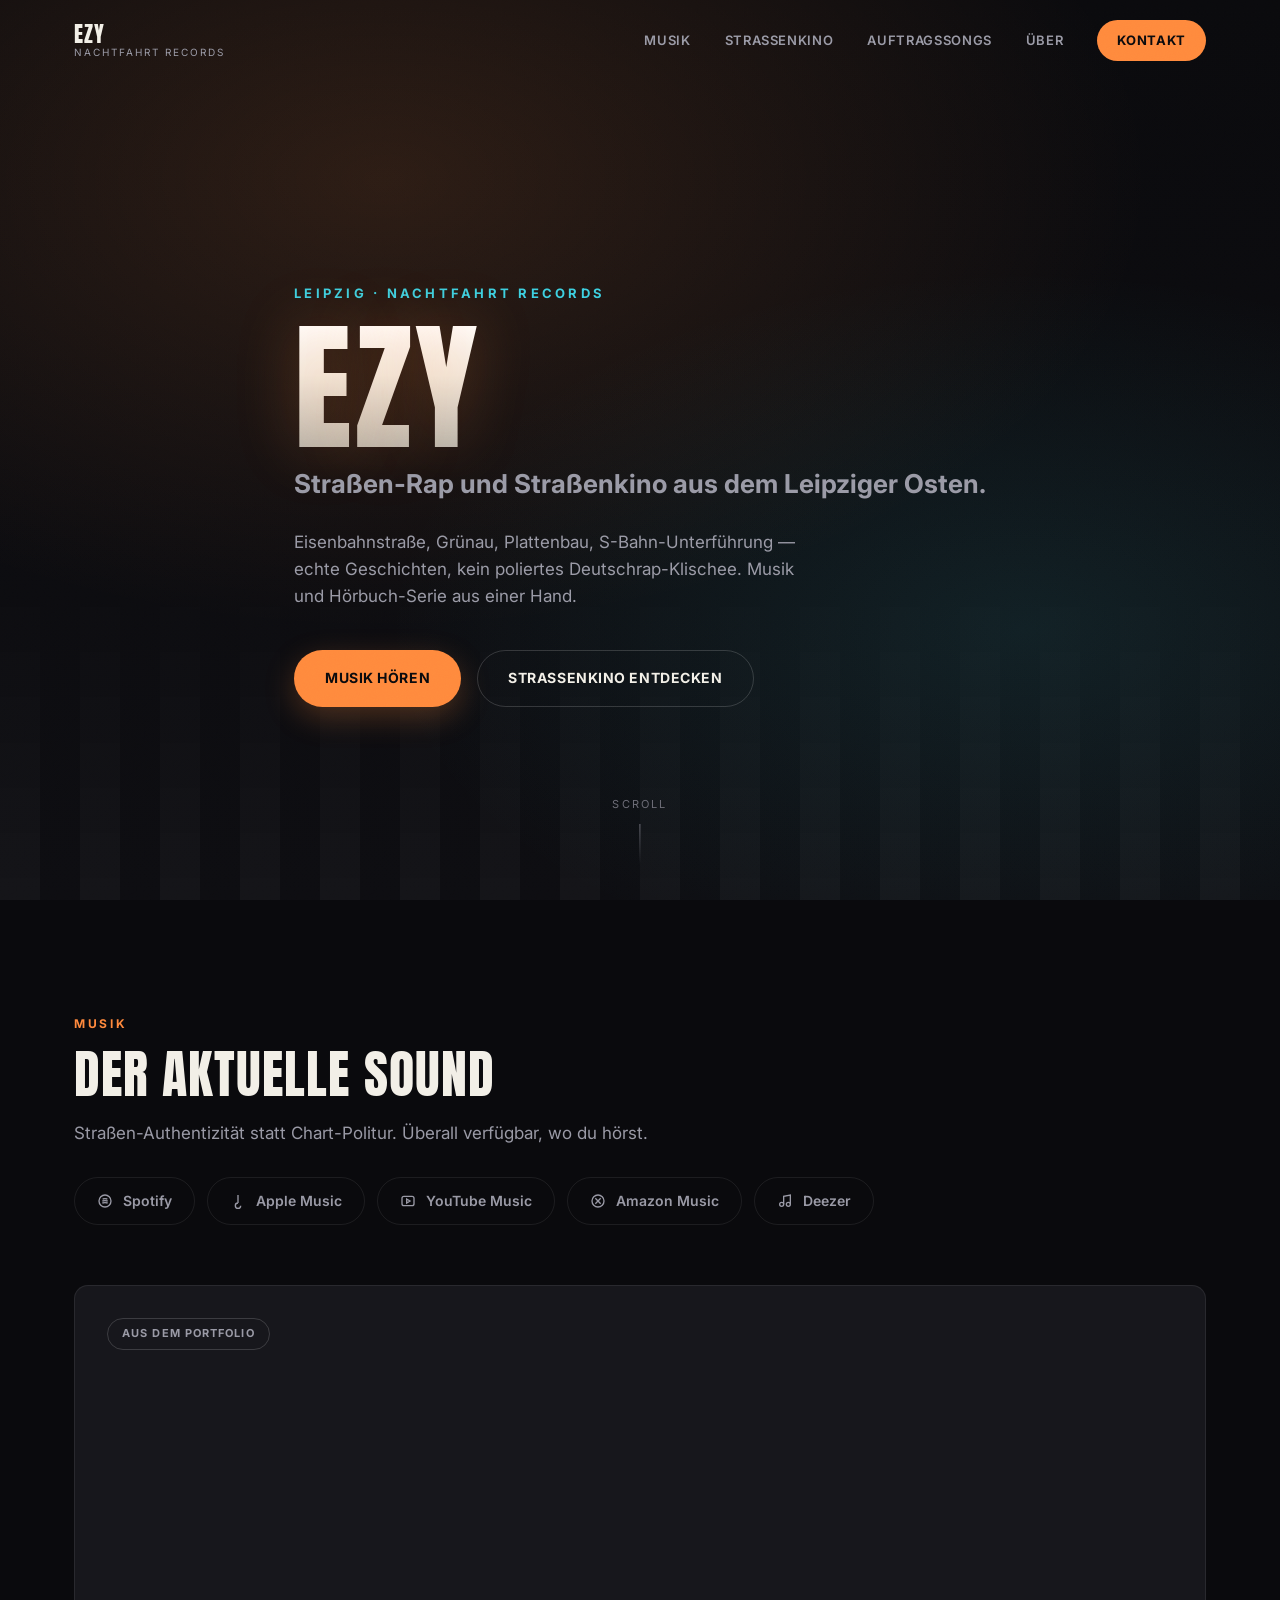
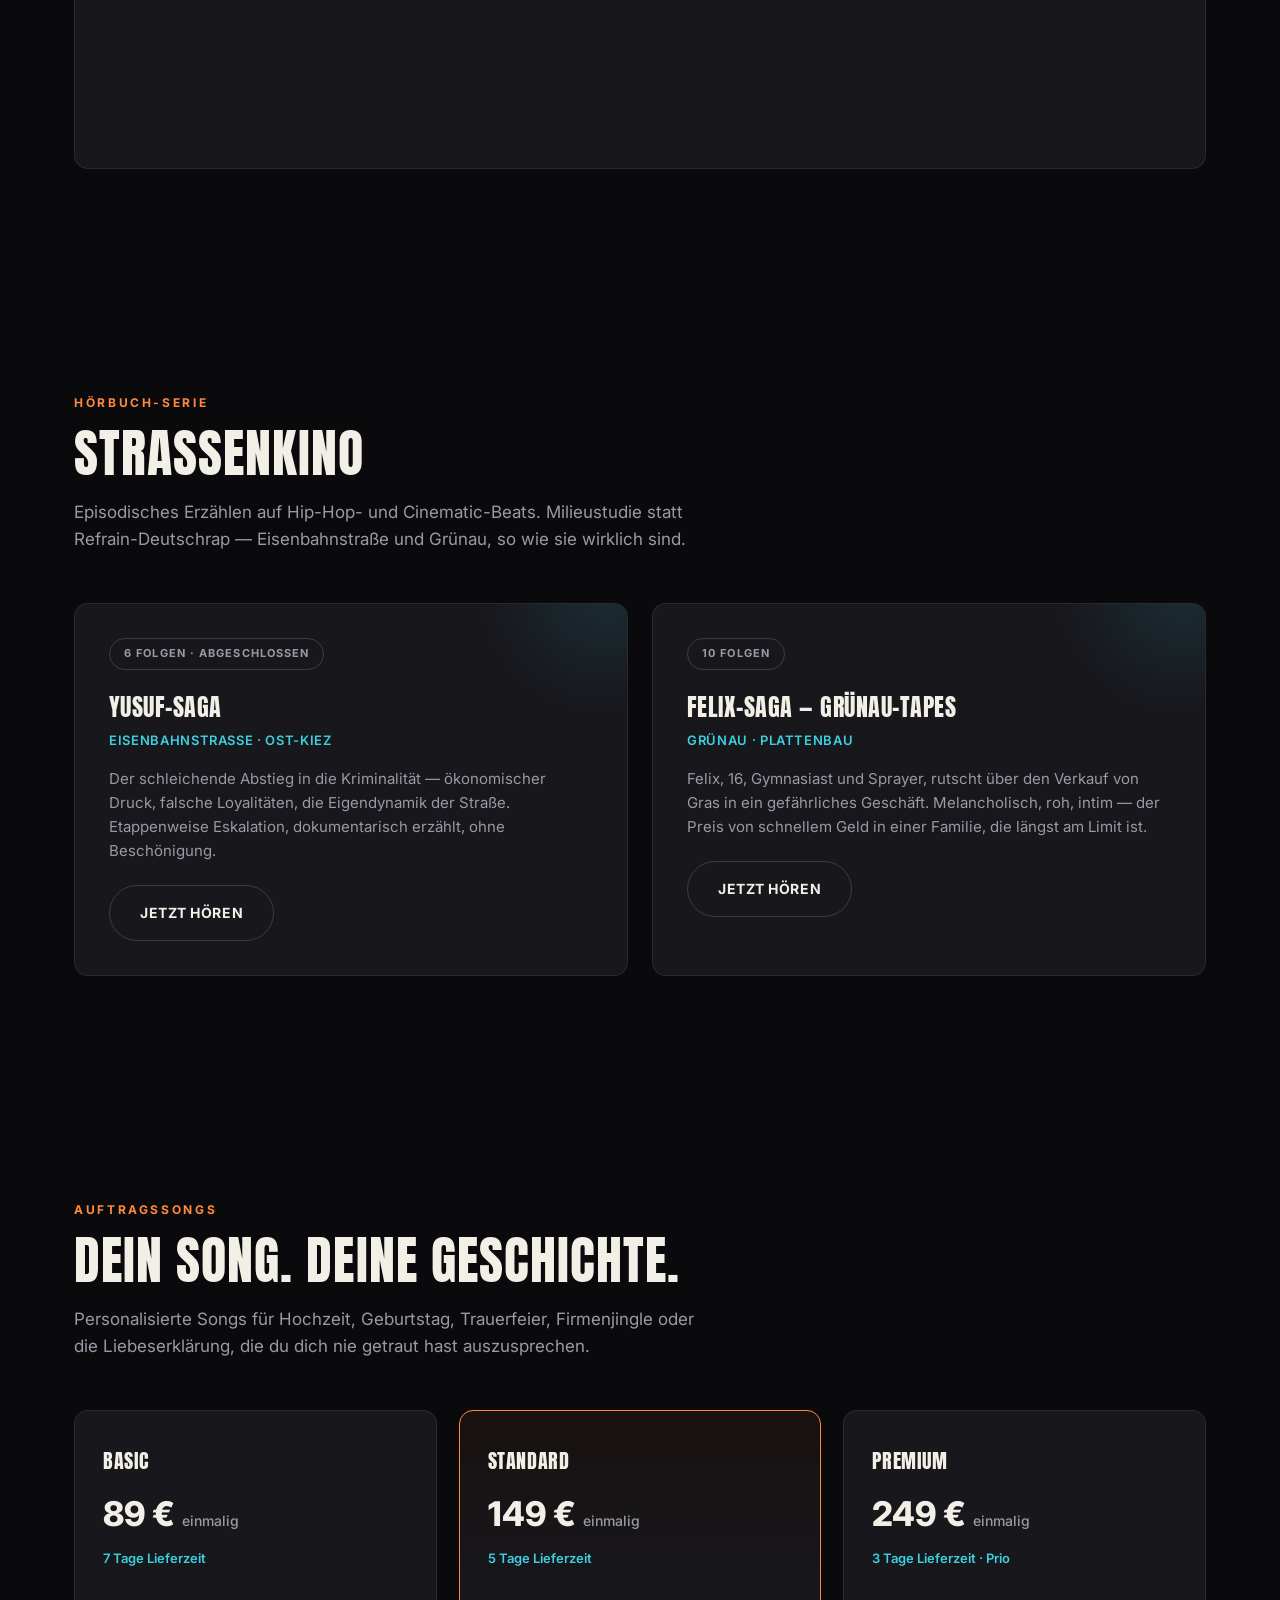
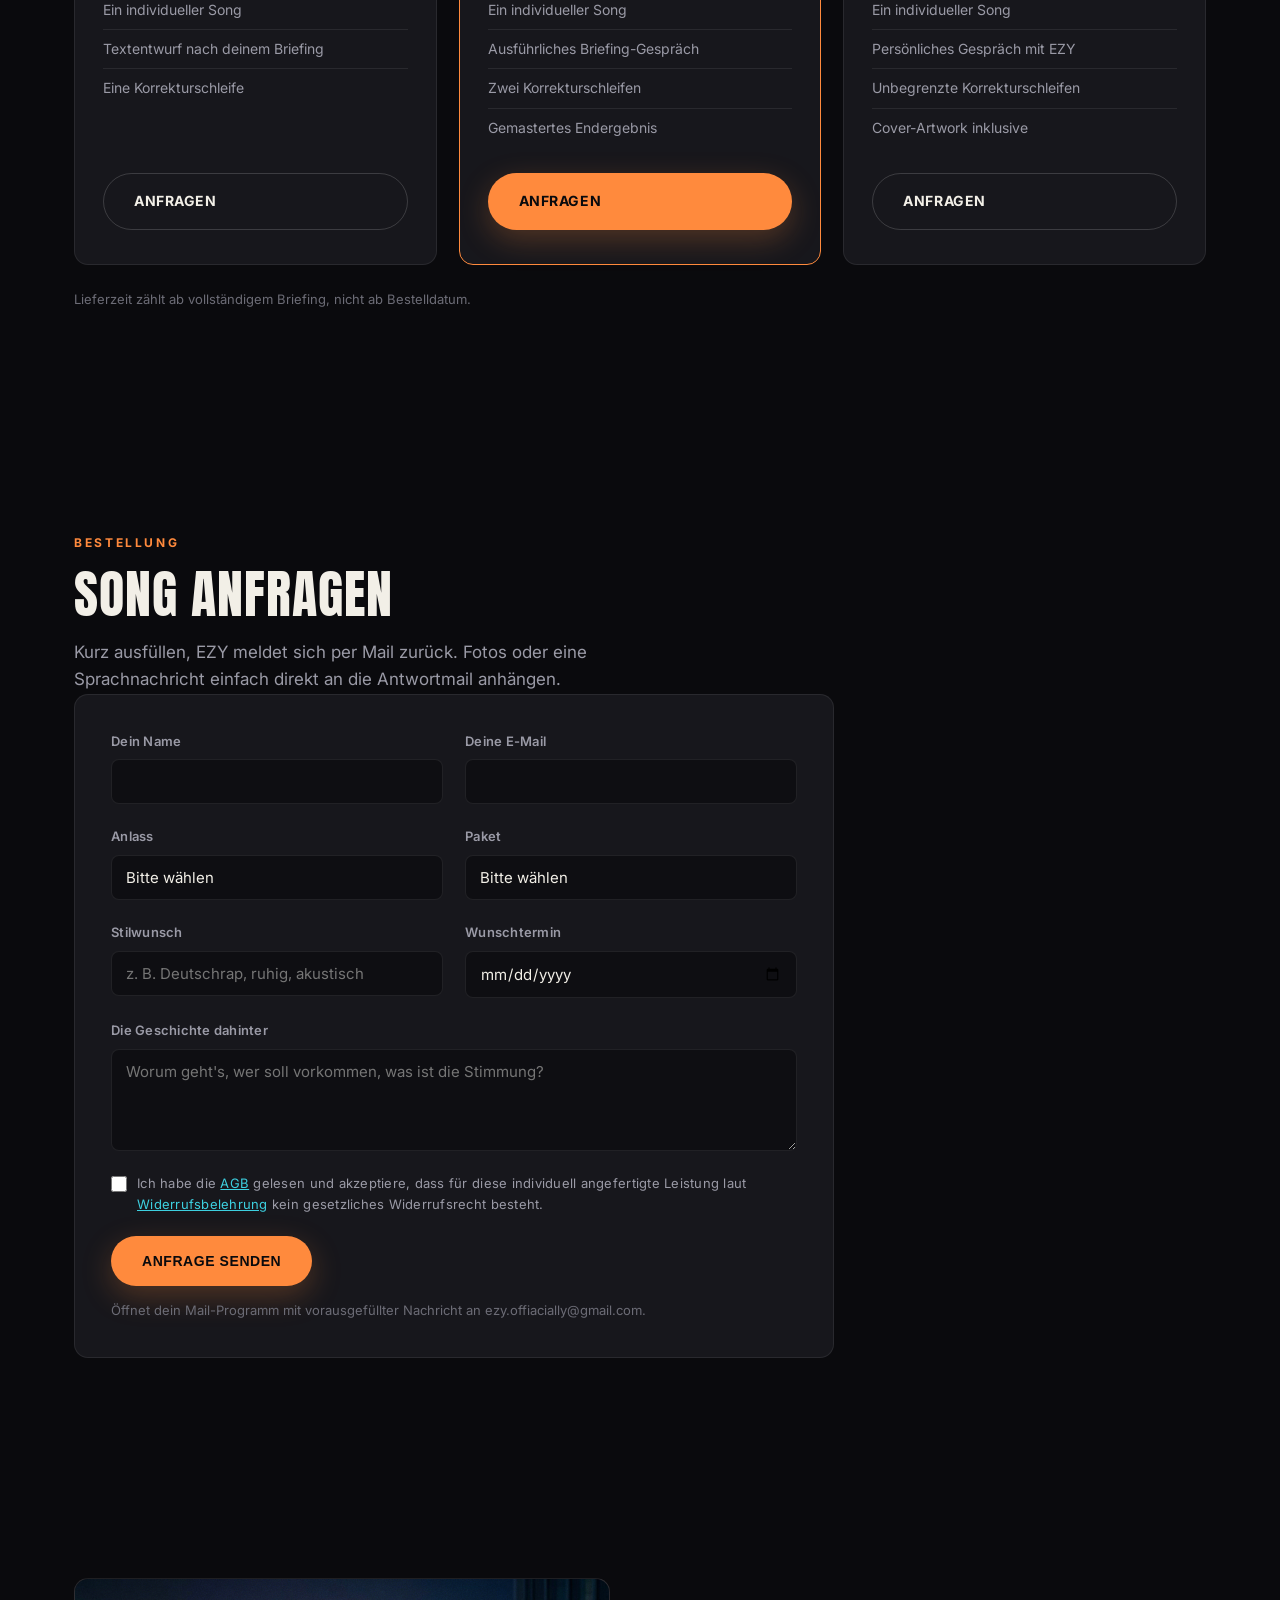
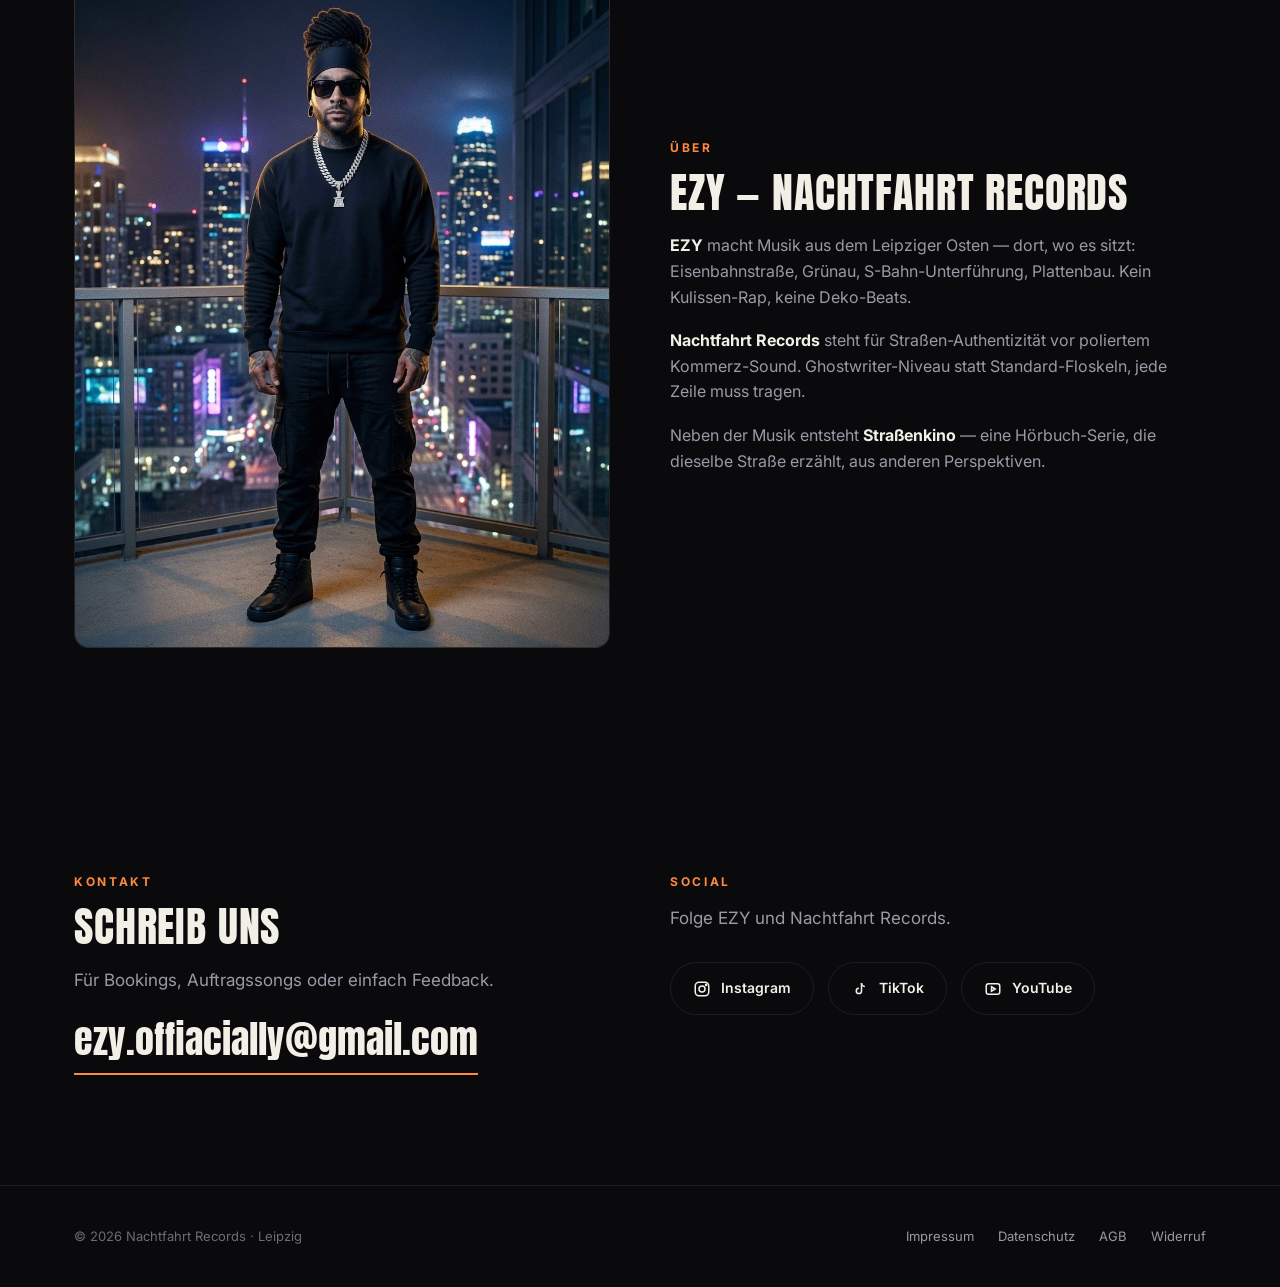
==== website/index.html @ 896c64df "Fill in real contact details on legal pages and site-wide contact Nachtfahrt Records, 04107 Leipzig," ====
<!doctype html>
<html lang="de">
<head>
<meta charset="UTF-8">
<meta name="viewport" content="width=device-width, initial-scale=1.0">
<title>EZY — Nachtfahrt Records</title>
<meta name="description" content="EZY · Nachtfahrt Records. Musik und Straßenkino aus Leipzig bei Nacht.">
<link rel="stylesheet" href="assets/style.css">
</head>
<body>

<div class="grain"></div>

<nav class="nav">
  <div class="container">
    <a href="#top" class="brand">
      <span class="name">EZY</span>
      <span class="label">Nachtfahrt Records</span>
    </a>
    <div class="nav-links">
      <a href="#musik">Musik</a>
      <a href="#strassenkino">Straßenkino</a>
      <a href="#auftragssongs">Auftragssongs</a>
      <a href="#ueber">Über</a>
      <a href="#kontakt" class="nav-cta">Kontakt</a>
    </div>
    <button class="burger" aria-label="Menü öffnen">
      <span></span><span></span><span></span>
    </button>
  </div>
</nav>

<div class="mobile-menu">
  <a href="#musik">Musik</a>
  <a href="#strassenkino">Straßenkino</a>
  <a href="#auftragssongs">Auftragssongs</a>
  <a href="#ueber">Über</a>
  <a href="#kontakt">Kontakt</a>
</div>

<header class="hero" id="top">
  <div class="container">
    <div class="hero-tag">Leipzig · Nachtfahrt Records</div>
    <h1>EZY</h1>
    <h2>Straßen-Rap und Straßenkino aus dem Leipziger Osten.</h2>
    <p class="desc">
      Eisenbahnstraße, Grünau, Plattenbau, S-Bahn-Unterführung — echte Geschichten,
      kein poliertes Deutschrap-Klischee. Musik und Hörbuch-Serie aus einer Hand.
    </p>
    <div class="hero-actions">
      <a href="#musik" class="btn btn-primary">Musik hören</a>
      <a href="#strassenkino" class="btn btn-outline">Straßenkino entdecken</a>
    </div>
  </div>
  <div class="scroll-cue">Scroll</div>
</header>

<!-- ============ MUSIK ============ -->
<section id="musik">
  <div class="container">
    <div class="reveal">
      <div class="eyebrow">Musik</div>
      <h2 class="section-title">Der aktuelle Sound</h2>
      <p class="section-lead">Straßen-Authentizität statt Chart-Politur. Überall verfügbar, wo du hörst.</p>
    </div>

    <div class="platforms reveal">
      <!-- TODO Bruno: echte Links aus DistroKid/Vertrieb eintragen -->
      <a href="#" class="platform-pill">
        <svg viewBox="0 0 24 24" fill="none" stroke="currentColor" stroke-width="2"><circle cx="12" cy="12" r="9"/><path d="M8 15c3-1 5-1 8 0M8 12c3.5-1 4.5-1 8 0M8.5 9c2.5-.7 4.5-.7 7 0"/></svg>
        Spotify
      </a>
      <a href="#" class="platform-pill">
        <svg viewBox="0 0 24 24" fill="none" stroke="currentColor" stroke-width="2"><path d="M12 3v12m0 0a4 4 0 104 4"/><circle cx="16" cy="19" r="0"/></svg>
        Apple Music
      </a>
      <a href="#" class="platform-pill">
        <svg viewBox="0 0 24 24" fill="none" stroke="currentColor" stroke-width="2"><rect x="3" y="5" width="18" height="14" rx="3"/><path d="M10 9l5 3-5 3z"/></svg>
        YouTube Music
      </a>
      <a href="#" class="platform-pill">
        <svg viewBox="0 0 24 24" fill="none" stroke="currentColor" stroke-width="2"><circle cx="12" cy="12" r="9"/><path d="M8 8l8 8M16 8l-8 8"/></svg>
        Amazon Music
      </a>
      <a href="#" class="platform-pill">
        <svg viewBox="0 0 24 24" fill="none" stroke="currentColor" stroke-width="2"><circle cx="7" cy="17" r="3"/><circle cx="17" cy="17" r="3"/><path d="M10 17V5l10-2v14"/></svg>
        Deezer
      </a>
    </div>

    <div class="release-card embed reveal">
      <div class="badge">Aus dem Portfolio</div>
      <iframe src="https://open.spotify.com/embed/album/2xNW0E3HKPv3cigmFF2tMF?utm_source=generator"
        width="100%" height="352" frameborder="0" allowfullscreen
        allow="autoplay; clipboard-write; encrypted-media; fullscreen; picture-in-picture" loading="lazy"></iframe>
    </div>
  </div>
</section>

<!-- ============ STRASSENKINO ============ -->
<section id="strassenkino">
  <div class="container">
    <div class="reveal">
      <div class="eyebrow">Hörbuch-Serie</div>
      <h2 class="section-title">Straßenkino</h2>
      <p class="section-lead">
        Episodisches Erzählen auf Hip-Hop- und Cinematic-Beats. Milieustudie statt
        Refrain-Deutschrap — Eisenbahnstraße und Grünau, so wie sie wirklich sind.
      </p>
    </div>

    <div class="saga-grid">
      <div class="saga-card reveal">
        <div class="badge">6 Folgen · Abgeschlossen</div>
        <h3>Yusuf-Saga</h3>
        <div class="place">Eisenbahnstraße · Ost-Kiez</div>
        <p>
          Der schleichende Abstieg in die Kriminalität — ökonomischer Druck, falsche
          Loyalitäten, die Eigendynamik der Straße. Etappenweise Eskalation, dokumentarisch
          erzählt, ohne Beschönigung.
        </p>
        <a href="#" class="btn btn-outline">Jetzt hören</a>
      </div>
      <div class="saga-card reveal">
        <div class="badge">10 Folgen</div>
        <h3>Felix-Saga — Grünau-Tapes</h3>
        <div class="place">Grünau · Plattenbau</div>
        <p>
          Felix, 16, Gymnasiast und Sprayer, rutscht über den Verkauf von Gras in ein
          gefährliches Geschäft. Melancholisch, roh, intim — der Preis von schnellem Geld
          in einer Familie, die längst am Limit ist.
        </p>
        <a href="#" class="btn btn-outline">Jetzt hören</a>
      </div>
    </div>
  </div>
</section>

<!-- ============ AUFTRAGSSONGS ============ -->
<section id="auftragssongs">
  <div class="container">
    <div class="reveal">
      <div class="eyebrow">Auftragssongs</div>
      <h2 class="section-title">Dein Song. Deine Geschichte.</h2>
      <p class="section-lead">
        Personalisierte Songs für Hochzeit, Geburtstag, Trauerfeier, Firmenjingle oder
        die Liebeserklärung, die du dich nie getraut hast auszusprechen.
      </p>
    </div>

    <div class="pkg-grid">
      <div class="pkg-card reveal">
        <div class="pkg-name">Basic</div>
        <div class="pkg-price">89 € <span>einmalig</span></div>
        <div class="pkg-time">7 Tage Lieferzeit</div>
        <ul>
          <li>Ein individueller Song</li>
          <li>Textentwurf nach deinem Briefing</li>
          <li>Eine Korrekturschleife</li>
        </ul>
        <a href="#anfragen" class="btn btn-outline" data-paket="Basic">Anfragen</a>
      </div>
      <div class="pkg-card featured reveal">
        <div class="pkg-name">Standard</div>
        <div class="pkg-price">149 € <span>einmalig</span></div>
        <div class="pkg-time">5 Tage Lieferzeit</div>
        <ul>
          <li>Ein individueller Song</li>
          <li>Ausführliches Briefing-Gespräch</li>
          <li>Zwei Korrekturschleifen</li>
          <li>Gemastertes Endergebnis</li>
        </ul>
        <a href="#anfragen" class="btn btn-primary" data-paket="Standard">Anfragen</a>
      </div>
      <div class="pkg-card reveal">
        <div class="pkg-name">Premium</div>
        <div class="pkg-price">249 € <span>einmalig</span></div>
        <div class="pkg-time">3 Tage Lieferzeit · Prio</div>
        <ul>
          <li>Ein individueller Song</li>
          <li>Persönliches Gespräch mit EZY</li>
          <li>Unbegrenzte Korrekturschleifen</li>
          <li>Cover-Artwork inklusive</li>
        </ul>
        <a href="#anfragen" class="btn btn-outline" data-paket="Premium">Anfragen</a>
      </div>
    </div>
    <p style="color:var(--muted-2); font-size:13px; margin-top:24px;">
      Lieferzeit zählt ab vollständigem Briefing, nicht ab Bestelldatum.
    </p>
  </div>
</section>

<!-- ============ BESTELLFORMULAR ============ -->
<section id="anfragen">
  <div class="container">
    <div class="reveal">
      <div class="eyebrow">Bestellung</div>
      <h2 class="section-title">Song anfragen</h2>
      <p class="section-lead">
        Kurz ausfüllen, EZY meldet sich per Mail zurück. Fotos oder eine Sprachnachricht
        einfach direkt an die Antwortmail anhängen.
      </p>
    </div>

    <form class="booking-form reveal" id="booking-form">
      <div class="form-grid">
        <label>
          Dein Name
          <input type="text" name="name" required>
        </label>
        <label>
          Deine E-Mail
          <input type="email" name="email" required>
        </label>
        <label>
          Anlass
          <select name="anlass" required>
            <option value="">Bitte wählen</option>
            <option>Hochzeit</option>
            <option>Geburtstag</option>
            <option>Trauerfeier</option>
            <option>Firmenjingle</option>
            <option>Liebeserklärung</option>
            <option>Sonstiges</option>
          </select>
        </label>
        <label>
          Paket
          <select name="paket" id="paket-select" required>
            <option value="">Bitte wählen</option>
            <option>Basic</option>
            <option>Standard</option>
            <option>Premium</option>
          </select>
        </label>
        <label>
          Stilwunsch
          <input type="text" name="stil" placeholder="z. B. Deutschrap, ruhig, akustisch">
        </label>
        <label>
          Wunschtermin
          <input type="date" name="termin">
        </label>
      </div>
      <label class="full">
        Die Geschichte dahinter
        <textarea name="geschichte" rows="4" placeholder="Worum geht's, wer soll vorkommen, was ist die Stimmung?" required></textarea>
      </label>
      <label class="consent">
        <input type="checkbox" name="agb_akzeptiert" required>
        <span>Ich habe die <a href="agb.html" target="_blank">AGB</a> gelesen und akzeptiere, dass für
        diese individuell angefertigte Leistung laut <a href="widerruf.html" target="_blank">Widerrufsbelehrung</a>
        kein gesetzliches Widerrufsrecht besteht.</span>
      </label>
      <button type="submit" class="btn btn-primary">Anfrage senden</button>
      <p class="form-note">Öffnet dein Mail-Programm mit vorausgefüllter Nachricht an ezy.offiacially@gmail.com.</p>
    </form>
  </div>
</section>

<!-- ============ ÜBER ============ -->
<section id="ueber">
  <div class="container about-grid">
    <div class="about-visual reveal">
      <img src="images/ezy-portrait.jpg" alt="EZY vor der nächtlichen Skyline" loading="lazy">
    </div>
    <div class="about-text reveal">
      <div class="eyebrow">Über</div>
      <h2 class="section-title" style="font-size:clamp(28px,4vw,42px);">EZY — Nachtfahrt Records</h2>
      <p>
        <strong>EZY</strong> macht Musik aus dem Leipziger Osten — dort, wo es sitzt:
        Eisenbahnstraße, Grünau, S-Bahn-Unterführung, Plattenbau. Kein Kulissen-Rap,
        keine Deko-Beats.
      </p>
      <p>
        <strong>Nachtfahrt Records</strong> steht für Straßen-Authentizität vor
        poliertem Kommerz-Sound. Ghostwriter-Niveau statt Standard-Floskeln, jede Zeile
        muss tragen.
      </p>
      <p>
        Neben der Musik entsteht <strong>Straßenkino</strong> — eine Hörbuch-Serie,
        die dieselbe Straße erzählt, aus anderen Perspektiven.
      </p>
    </div>
  </div>
</section>

<!-- ============ KONTAKT ============ -->
<section id="kontakt">
  <div class="container contact-wrap">
    <div class="reveal">
      <div class="eyebrow">Kontakt</div>
      <h2 class="section-title" style="font-size:clamp(28px,4vw,42px);">Schreib uns</h2>
      <p class="section-lead">Für Bookings, Auftragssongs oder einfach Feedback.</p>
      <a href="mailto:ezy.offiacially@gmail.com" class="contact-email">ezy.offiacially@gmail.com</a>
    </div>
    <div class="reveal">
      <div class="eyebrow">Social</div>
      <p class="section-lead" style="margin-bottom:0;">Folge EZY und Nachtfahrt Records.</p>
      <div class="social-row">
        <!-- TODO Lina: echte Profil-Links eintragen -->
        <a href="#" class="social-btn">
          <svg viewBox="0 0 24 24" fill="none" stroke="currentColor" stroke-width="2"><rect x="3" y="3" width="18" height="18" rx="5"/><circle cx="12" cy="12" r="4"/><circle cx="17.5" cy="6.5" r="0.8" fill="currentColor"/></svg>
          Instagram
        </a>
        <a href="#" class="social-btn">
          <svg viewBox="0 0 24 24" fill="none" stroke="currentColor" stroke-width="2"><path d="M14 4v10.5a3.5 3.5 0 11-3.5-3.5"/><path d="M14 4c0 2.5 2 4.5 4.5 4.5"/></svg>
          TikTok
        </a>
        <a href="#" class="social-btn">
          <svg viewBox="0 0 24 24" fill="none" stroke="currentColor" stroke-width="2"><rect x="3" y="5" width="18" height="14" rx="3"/><path d="M10 9l5 3-5 3z"/></svg>
          YouTube
        </a>
      </div>
    </div>
  </div>
</section>

<footer>
  <div class="container">
    <div class="footer-copy">© 2026 Nachtfahrt Records · Leipzig</div>
    <div class="footer-links">
      <a href="impressum.html">Impressum</a>
      <a href="datenschutz.html">Datenschutz</a>
      <a href="agb.html">AGB</a>
      <a href="widerruf.html">Widerruf</a>
    </div>
  </div>
</footer>

<script src="assets/main.js"></script>
</body>
</html>
---- website/assets/style.css ----
/* Nachtfahrt Records — Site Styles */

@import url('https://fonts.googleapis.com/css2?family=Inter:wght@400;500;600;700;800&display=swap');

@font-face {
  font-family: 'Anton';
  font-style: normal;
  font-weight: 400;
  font-display: swap;
  src: url([data-uri]) format('woff2');
}

:root {
  --bg: #0a0a0d;
  --bg-alt: #131317;
  --bg-card: #17171c;
  --fg: #f2efe7;
  --muted: #9a9aa6;
  --muted-2: #6c6c76;
  --accent: #ff8a3d;
  --accent-2: #3dd0e0;
  --border: rgba(255, 255, 255, 0.08);
  --border-strong: rgba(255, 255, 255, 0.16);
  --shadow: 0 20px 60px rgba(0, 0, 0, 0.5);
  --radius: 14px;
}

* { box-sizing: border-box; margin: 0; padding: 0; }

html { scroll-behavior: smooth; }

body {
  background: var(--bg);
  color: var(--fg);
  font-family: 'Inter', -apple-system, BlinkMacSystemFont, sans-serif;
  line-height: 1.6;
  -webkit-font-smoothing: antialiased;
  overflow-x: hidden;
}

::selection { background: var(--accent); color: #0a0a0d; }

::-webkit-scrollbar { width: 10px; }
::-webkit-scrollbar-track { background: var(--bg); }
::-webkit-scrollbar-thumb { background: #3a3a42; border-radius: 10px; }
::-webkit-scrollbar-thumb:hover { background: var(--accent); }

a { color: inherit; text-decoration: none; }

img { max-width: 100%; display: block; }

.container {
  max-width: 1180px;
  margin: 0 auto;
  padding: 0 24px;
}

h1, h2, h3 { font-family: 'Anton', sans-serif; font-weight: 400; letter-spacing: 0.02em; text-transform: uppercase; }

.eyebrow {
  display: inline-block;
  font-size: 12px;
  font-weight: 700;
  letter-spacing: 0.22em;
  text-transform: uppercase;
  color: var(--accent);
  margin-bottom: 14px;
}

.section-title {
  font-size: clamp(32px, 5vw, 52px);
  line-height: 1.05;
  margin-bottom: 18px;
}

.section-lead {
  color: var(--muted);
  max-width: 620px;
  font-size: 17px;
}

section { position: relative; padding: 110px 0; }
section.tight { padding: 80px 0; }

/* grain overlay across whole page */
.grain {
  position: fixed;
  inset: 0;
  z-index: 999;
  pointer-events: none;
  opacity: 0.05;
  mix-blend-mode: overlay;
  background-image: url("data:image/svg+xml;utf8,<svg xmlns='http://www.w3.org/2000/svg' width='120' height='120'><filter id='n'><feTurbulence type='fractalNoise' baseFrequency='0.9' numOctaves='2' stitchTiles='stitch'/></filter><rect width='100%25' height='100%25' filter='url(%23n)'/></svg>");
}

/* ---------- Nav ---------- */
.nav {
  position: fixed;
  top: 0; left: 0; right: 0;
  z-index: 100;
  padding: 20px 0;
  transition: background 0.3s ease, padding 0.3s ease, border-color 0.3s ease;
  border-bottom: 1px solid transparent;
}
.nav.scrolled {
  background: rgba(10, 10, 13, 0.85);
  backdrop-filter: blur(10px);
  padding: 14px 0;
  border-bottom: 1px solid var(--border);
}
.nav .container { display: flex; align-items: center; justify-content: space-between; }
.brand { display: flex; flex-direction: column; line-height: 1; }
.brand .name { font-family: 'Anton', sans-serif; font-size: 22px; letter-spacing: 0.04em; }
.brand .label { font-size: 10px; letter-spacing: 0.2em; color: var(--muted); text-transform: uppercase; margin-top: 2px; }

.nav-links { display: flex; gap: 34px; align-items: center; }
.nav-links a {
  font-size: 13px;
  font-weight: 600;
  letter-spacing: 0.05em;
  text-transform: uppercase;
  color: var(--muted);
  transition: color 0.2s ease;
}
.nav-links a:hover { color: var(--fg); }

.nav-cta {
  background: var(--accent);
  color: #0a0a0d !important;
  padding: 10px 20px;
  border-radius: 100px;
  font-weight: 700 !important;
}

.burger {
  display: none;
  width: 44px; height: 44px;
  padding: 11px 7px;
  box-sizing: border-box;
  position: relative;
  cursor: pointer;
  background: none;
  border: none;
}
.burger span {
  position: absolute; left: 7px; right: 7px;
  height: 2px; background: var(--fg);
  transition: transform 0.25s ease, opacity 0.25s ease;
}
.burger span:nth-child(1) { top: 11px; }
.burger span:nth-child(2) { top: 21px; }
.burger span:nth-child(3) { top: 31px; }
.burger.open span:nth-child(1) { transform: translateY(10px) rotate(45deg); }
.burger.open span:nth-child(2) { opacity: 0; }
.burger.open span:nth-child(3) { transform: translateY(-10px) rotate(-45deg); }

.mobile-menu {
  position: fixed;
  inset: 0;
  background: #0a0a0d;
  z-index: 90;
  display: flex;
  flex-direction: column;
  align-items: center;
  justify-content: center;
  gap: 28px;
  transform: translateY(-100%);
  transition: transform 0.35s ease;
}
.mobile-menu.open { transform: translateY(0); }
.mobile-menu a { font-family: 'Anton', sans-serif; font-size: 30px; text-transform: uppercase; }

/* ---------- Hero ---------- */
.hero {
  min-height: 100svh;
  display: flex;
  align-items: center;
  padding-top: 90px;
  position: relative;
  background:
    radial-gradient(ellipse 60% 50% at 30% 20%, rgba(255, 138, 61, 0.14), transparent),
    radial-gradient(ellipse 50% 40% at 80% 70%, rgba(61, 208, 224, 0.10), transparent),
    linear-gradient(180deg, #0a0a0d 0%, #0d0d11 100%);
  overflow: hidden;
}
.hero::before {
  content: "";
  position: absolute;
  bottom: 0; left: 0; right: 0;
  height: 40%;
  background:
    repeating-linear-gradient(90deg,
      rgba(255,255,255,0.03) 0px, rgba(255,255,255,0.03) 40px,
      transparent 40px, transparent 80px);
  -webkit-mask-image: linear-gradient(to top, black, transparent);
  mask-image: linear-gradient(to top, black, transparent);
  pointer-events: none;
}
.hero .container { position: relative; z-index: 2; }
.hero-tag { color: var(--accent-2); font-size: 13px; letter-spacing: 0.25em; text-transform: uppercase; font-weight: 700; margin-bottom: 22px; }
.hero h1 {
  font-size: clamp(58px, 12vw, 140px);
  line-height: 0.88;
  background: linear-gradient(180deg, #fff 0%, #f2efe7 40%, #b8b6ae 100%);
  -webkit-background-clip: text;
  background-clip: text;
  color: transparent;
  text-shadow: 0 0 60px rgba(255, 138, 61, 0.25);
}
.hero h2 {
  font-size: clamp(18px, 3vw, 26px);
  color: var(--muted);
  font-family: 'Inter', sans-serif;
  font-weight: 700;
  text-transform: none;
  letter-spacing: 0;
  margin-top: 14px;
}
.hero p.desc {
  max-width: 520px;
  color: var(--muted);
  margin-top: 24px;
  font-size: 17px;
}
.hero-actions { display: flex; gap: 16px; margin-top: 40px; flex-wrap: wrap; }

.btn {
  display: inline-flex;
  align-items: center;
  gap: 10px;
  padding: 16px 30px;
  border-radius: 100px;
  font-weight: 700;
  font-size: 14px;
  letter-spacing: 0.04em;
  text-transform: uppercase;
  transition: transform 0.2s ease, box-shadow 0.2s ease, background 0.2s ease;
  border: 1px solid transparent;
  cursor: pointer;
}
.btn-primary { background: var(--accent); color: #0a0a0d; box-shadow: 0 10px 30px rgba(255, 138, 61, 0.25); }
.btn-primary:hover { transform: translateY(-2px); box-shadow: 0 14px 36px rgba(255, 138, 61, 0.4); }
.btn-outline { border-color: var(--border-strong); color: var(--fg); }
.btn-outline:hover { border-color: var(--accent-2); color: var(--accent-2); transform: translateY(-2px); }

.scroll-cue {
  position: absolute;
  bottom: 36px; left: 50%;
  transform: translateX(-50%);
  font-size: 11px;
  letter-spacing: 0.2em;
  text-transform: uppercase;
  color: var(--muted-2);
  display: flex;
  flex-direction: column;
  align-items: center;
  gap: 10px;
}
.scroll-cue::after {
  content: "";
  width: 1px; height: 40px;
  background: linear-gradient(var(--muted-2), transparent);
  animation: scrollpulse 2s ease-in-out infinite;
}
@keyframes scrollpulse { 0%,100% { opacity: 0.3; } 50% { opacity: 1; } }

/* ---------- Reveal ---------- */
.reveal { opacity: 0; transform: translateY(28px); transition: opacity 0.7s ease, transform 0.7s ease; }
.reveal.in { opacity: 1; transform: translateY(0); }

/* ---------- Platform pills ---------- */
.platforms { display: flex; flex-wrap: wrap; gap: 12px; margin: 30px 0 60px; }
.platform-pill {
  display: flex; align-items: center; gap: 10px;
  padding: 12px 22px;
  border: 1px solid var(--border);
  border-radius: 100px;
  font-size: 14px;
  font-weight: 600;
  color: var(--muted);
  transition: border-color 0.2s ease, color 0.2s ease, background 0.2s ease;
}
.platform-pill svg { width: 16px; height: 16px; flex-shrink: 0; }
.platform-pill:hover { border-color: var(--accent); color: var(--fg); background: rgba(255,138,61,0.06); }

/* ---------- Release card ---------- */
.release-card {
  display: grid;
  grid-template-columns: 260px 1fr;
  gap: 40px;
  background: var(--bg-card);
  border: 1px solid var(--border);
  border-radius: var(--radius);
  padding: 32px;
  align-items: center;
}
.cover-placeholder {
  aspect-ratio: 1;
  border-radius: 10px;
  background:
    linear-gradient(155deg, #26262e 0%, #17171c 60%),
    radial-gradient(circle at 30% 20%, rgba(255,138,61,0.35), transparent 60%);
  display: flex;
  align-items: center;
  justify-content: center;
  border: 1px solid var(--border);
  position: relative;
  overflow: hidden;
}
.cover-placeholder::after {
  content: "";
  position: absolute; inset: 0;
  background-image: url("data:image/svg+xml;utf8,<svg xmlns='http://www.w3.org/2000/svg' width='120' height='120'><filter id='n'><feTurbulence type='fractalNoise' baseFrequency='0.9' numOctaves='2'/></filter><rect width='100%25' height='100%25' filter='url(%23n)' opacity='0.4'/></svg>");
  mix-blend-mode: overlay;
  opacity: 0.5;
}
.cover-placeholder svg { width: 40px; height: 40px; color: rgba(242,239,231,0.5); position: relative; z-index: 1; }
.release-card h3 { font-size: 26px; margin-bottom: 8px; }
.release-card .meta { color: var(--muted); font-size: 14px; margin-bottom: 18px; }
.release-note {
  font-size: 13px;
  color: var(--muted-2);
  border-left: 2px solid var(--accent);
  padding-left: 12px;
  margin-top: 18px;
}
.release-card.embed { display: block; }
.release-card.embed iframe { display: block; margin-top: 16px; border-radius: 12px; }

/* ---------- Saga cards ---------- */
.saga-grid { display: grid; grid-template-columns: 1fr 1fr; gap: 24px; margin-top: 50px; }
.saga-card {
  background: var(--bg-card);
  border: 1px solid var(--border);
  border-radius: var(--radius);
  padding: 34px;
  position: relative;
  overflow: hidden;
  transition: border-color 0.25s ease, transform 0.25s ease;
}
.saga-card:hover { border-color: var(--border-strong); transform: translateY(-4px); }
.saga-card::before {
  content: "";
  position: absolute; top: -40%; right: -20%;
  width: 260px; height: 260px;
  background: radial-gradient(circle, rgba(61,208,224,0.12), transparent 70%);
  pointer-events: none;
}
.badge {
  display: inline-block;
  font-size: 11px;
  font-weight: 700;
  letter-spacing: 0.1em;
  text-transform: uppercase;
  padding: 6px 14px;
  border-radius: 100px;
  border: 1px solid var(--border-strong);
  color: var(--muted);
  margin-bottom: 18px;
}
.saga-card h3 { font-size: 24px; margin-bottom: 4px; }
.saga-card .place { color: var(--accent-2); font-size: 13px; font-weight: 600; margin-bottom: 16px; text-transform: uppercase; letter-spacing: 0.05em; }
.saga-card p { color: var(--muted); font-size: 15px; margin-bottom: 22px; }

/* ---------- Package cards ---------- */
.pkg-grid { display: grid; grid-template-columns: repeat(3, 1fr); gap: 22px; margin-top: 50px; }
.pkg-card {
  background: var(--bg-card);
  border: 1px solid var(--border);
  border-radius: var(--radius);
  padding: 34px 28px;
  display: flex;
  flex-direction: column;
  transition: border-color 0.25s ease, transform 0.25s ease;
}
.pkg-card:hover { transform: translateY(-4px); }
.pkg-card.featured { border-color: var(--accent); background: linear-gradient(180deg, rgba(255,138,61,0.06), var(--bg-card) 40%); }
.pkg-card .pkg-name { font-family: 'Anton', sans-serif; font-size: 20px; letter-spacing: 0.03em; text-transform: uppercase; margin-bottom: 10px; }
.pkg-card .pkg-price { font-size: 34px; font-weight: 800; margin-bottom: 6px; }
.pkg-card .pkg-price span { font-size: 14px; color: var(--muted); font-weight: 500; }
.pkg-card .pkg-time { color: var(--accent-2); font-size: 13px; font-weight: 600; margin-bottom: 22px; }
.pkg-card ul { list-style: none; margin-bottom: 26px; flex-grow: 1; }
.pkg-card li { color: var(--muted); font-size: 14px; padding: 8px 0; border-bottom: 1px solid var(--border); }
.pkg-card li:last-child { border-bottom: none; }

/* ---------- Booking form ---------- */
.booking-form {
  background: var(--bg-card);
  border: 1px solid var(--border);
  border-radius: var(--radius);
  padding: 36px;
  max-width: 760px;
}
.form-grid {
  display: grid;
  grid-template-columns: 1fr 1fr;
  gap: 22px;
  margin-bottom: 22px;
}
.booking-form label {
  display: flex;
  flex-direction: column;
  gap: 8px;
  font-size: 13px;
  font-weight: 600;
  color: var(--muted);
  letter-spacing: 0.02em;
}
.booking-form label.full { margin-bottom: 22px; }
.booking-form input,
.booking-form select,
.booking-form textarea {
  background: #0e0e12;
  border: 1px solid var(--border);
  border-radius: 8px;
  padding: 12px 14px;
  color: var(--fg);
  font-family: 'Inter', sans-serif;
  font-size: 15px;
  font-weight: 400;
  resize: vertical;
}
.booking-form input:focus,
.booking-form select:focus,
.booking-form textarea:focus {
  outline: none;
  border-color: var(--accent-2);
}
.booking-form select { appearance: none; cursor: pointer; }
.form-note {
  margin-top: 14px;
  font-size: 13px;
  color: var(--muted-2);
}
.booking-form label.consent {
  flex-direction: row;
  align-items: flex-start;
  gap: 10px;
  font-size: 13px;
  font-weight: 400;
  color: var(--muted);
  margin-bottom: 22px;
}
.booking-form label.consent input[type="checkbox"] {
  margin-top: 3px;
  width: 16px;
  height: 16px;
  accent-color: var(--accent);
  flex-shrink: 0;
}
.booking-form label.consent a { color: var(--accent-2); text-decoration: underline; }

/* ---------- About ---------- */
.about-grid { display: grid; grid-template-columns: 1fr 1fr; gap: 60px; align-items: center; }
.about-visual {
  aspect-ratio: 4/5;
  border-radius: var(--radius);
  background:
    linear-gradient(200deg, #1c1c22 0%, #0c0c0f 70%),
    radial-gradient(circle at 70% 20%, rgba(255,138,61,0.18), transparent 55%),
    radial-gradient(circle at 20% 80%, rgba(61,208,224,0.14), transparent 55%);
  border: 1px solid var(--border);
  position: relative;
  overflow: hidden;
}
.about-visual img {
  width: 100%;
  height: 100%;
  object-fit: cover;
  object-position: top center;
  display: block;
}
.about-visual::after {
  content: "";
  position: absolute; inset: 0;
  background-image: url("data:image/svg+xml;utf8,<svg xmlns='http://www.w3.org/2000/svg' width='140' height='140'><filter id='n'><feTurbulence type='fractalNoise' baseFrequency='0.8' numOctaves='2'/></filter><rect width='100%25' height='100%25' filter='url(%23n)' opacity='0.5'/></svg>");
  mix-blend-mode: overlay;
  border-radius: inherit;
}
.about-text p { color: var(--muted); margin-bottom: 18px; font-size: 16px; }
.about-text p strong { color: var(--fg); }

/* ---------- Contact / Social ---------- */
.contact-wrap { display: grid; grid-template-columns: 1fr 1fr; gap: 60px; }
.social-row { display: flex; gap: 14px; margin-top: 30px; flex-wrap: wrap; }
.social-btn {
  display: flex; align-items: center; gap: 10px;
  padding: 14px 22px;
  border: 1px solid var(--border);
  border-radius: 100px;
  font-weight: 600; font-size: 14px;
  transition: all 0.2s ease;
}
.social-btn svg { width: 18px; height: 18px; }
.social-btn:hover { border-color: var(--accent-2); color: var(--accent-2); background: rgba(61,208,224,0.06); }
.contact-email {
  font-family: 'Anton', sans-serif;
  font-size: clamp(26px, 4vw, 38px);
  text-transform: none;
  letter-spacing: 0;
  display: inline-block;
  margin-top: 14px;
  border-bottom: 2px solid var(--accent);
  padding-bottom: 4px;
}

/* ---------- Footer ---------- */
footer {
  border-top: 1px solid var(--border);
  padding: 40px 0;
}
footer .container { display: flex; justify-content: space-between; align-items: center; flex-wrap: wrap; gap: 16px; }
.footer-links { display: flex; gap: 24px; }
.footer-links a { color: var(--muted); font-size: 13px; }
.footer-links a:hover { color: var(--fg); }
.footer-copy { color: var(--muted-2); font-size: 13px; }

/* ---------- Placeholder legal pages ---------- */
.legal-page { padding-top: 160px; padding-bottom: 100px; min-height: 60vh; }
.legal-page h1 { font-size: clamp(32px, 5vw, 48px); margin-bottom: 24px; }
.legal-page p { color: var(--muted); max-width: 640px; margin-bottom: 16px; }
.legal-note {
  margin-top: 30px;
  padding: 18px 22px;
  border: 1px dashed var(--border-strong);
  border-radius: 10px;
  color: var(--muted-2);
  font-size: 14px;
  max-width: 640px;
}

/* ---------- Responsive ---------- */
@media (max-width: 900px) {
  .nav-links { display: none; }
  .burger { display: block; }
  .release-card { grid-template-columns: 1fr; }
  .cover-placeholder { max-width: 220px; }
  .saga-grid { grid-template-columns: 1fr; }
  .pkg-grid { grid-template-columns: 1fr; }
  .about-grid { grid-template-columns: 1fr; }
  .about-visual { aspect-ratio: 16/9; }
  .contact-wrap { grid-template-columns: 1fr; }
  .form-grid { grid-template-columns: 1fr; }
  .booking-form { padding: 26px; }
  section { padding: 80px 0; }
}
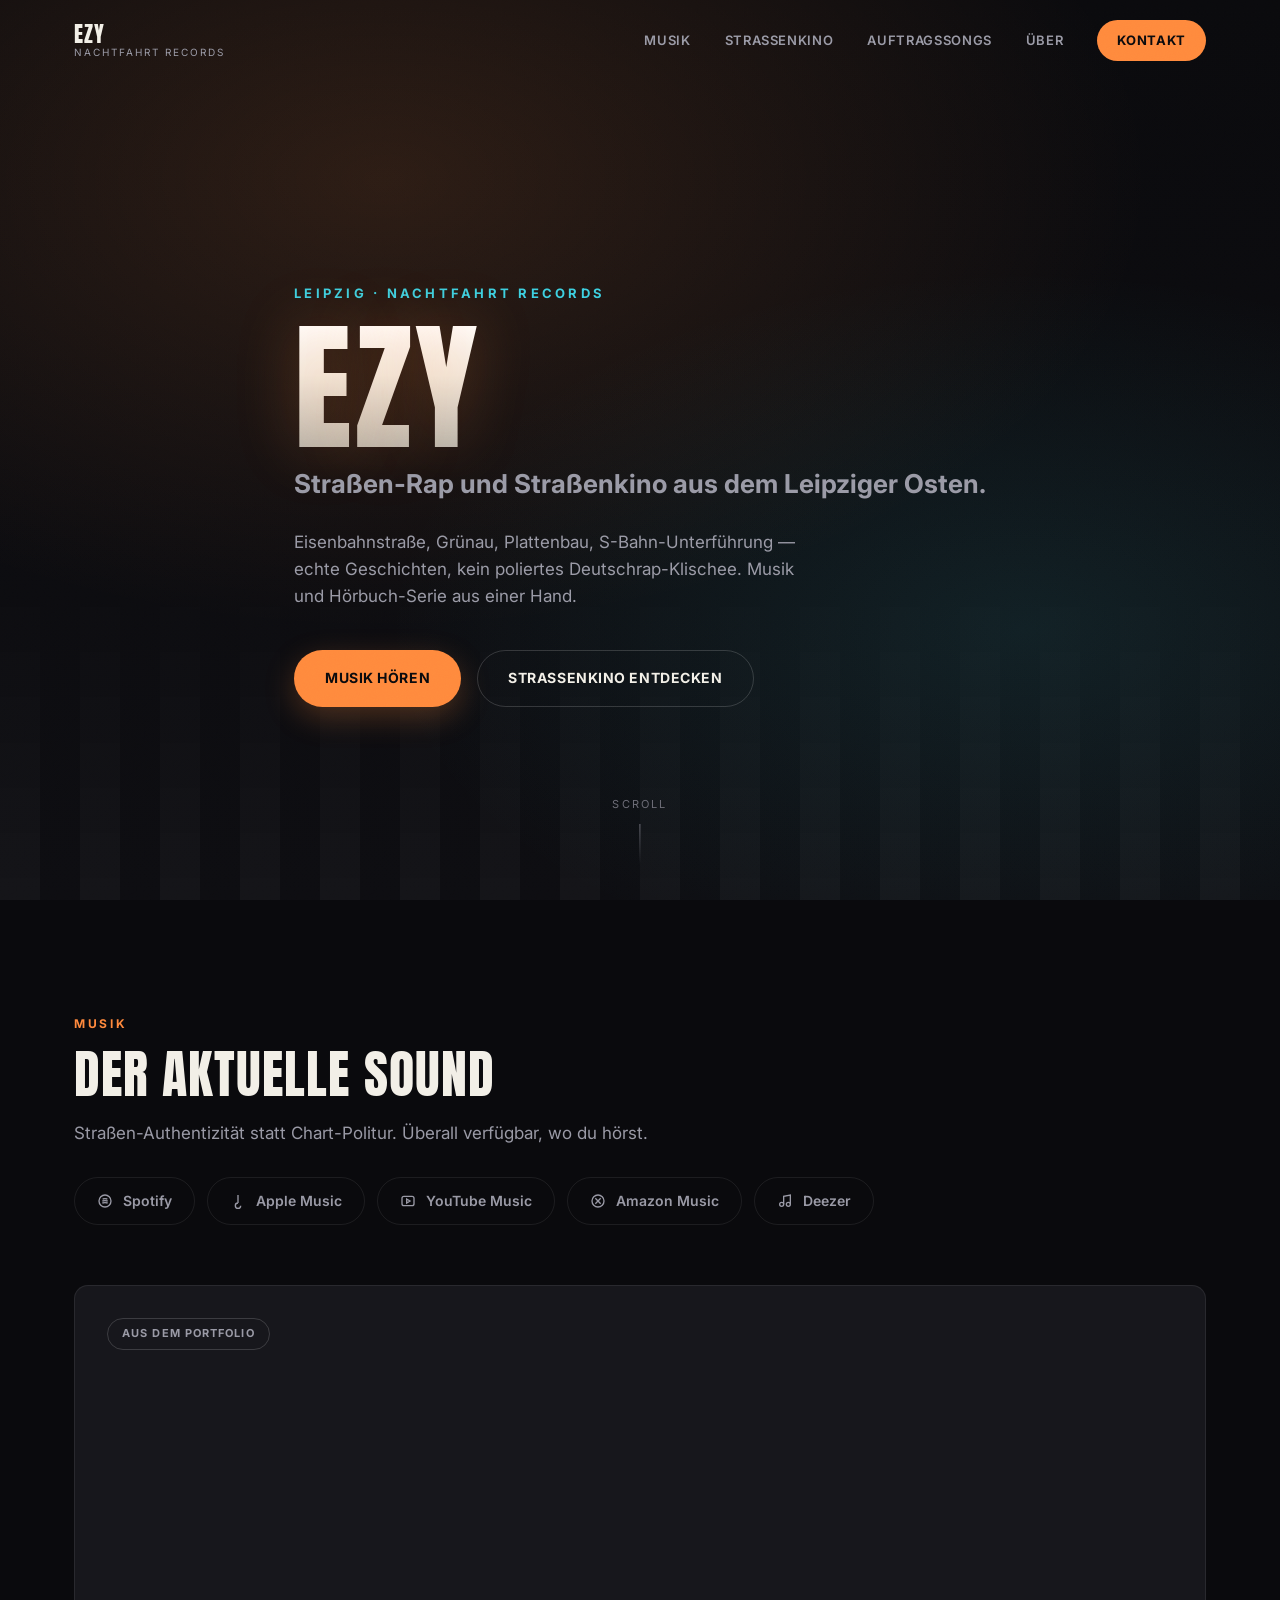
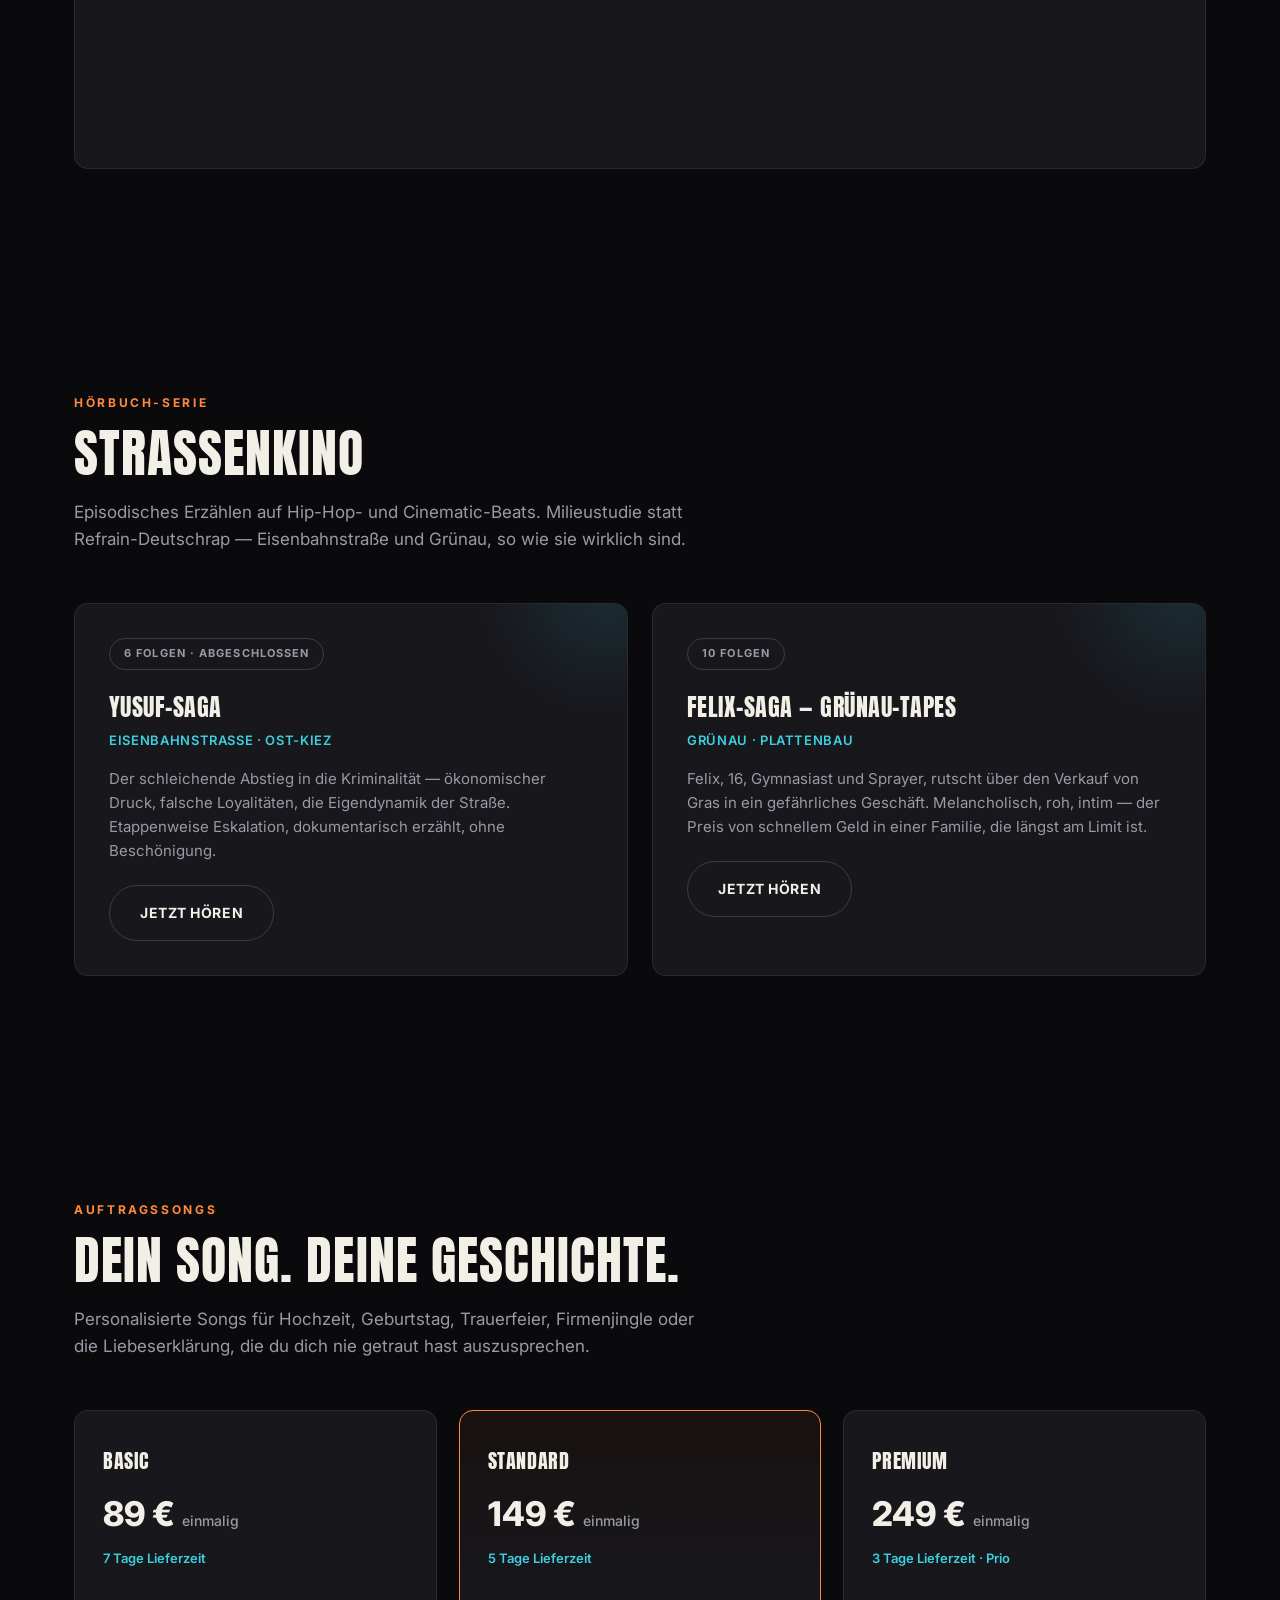
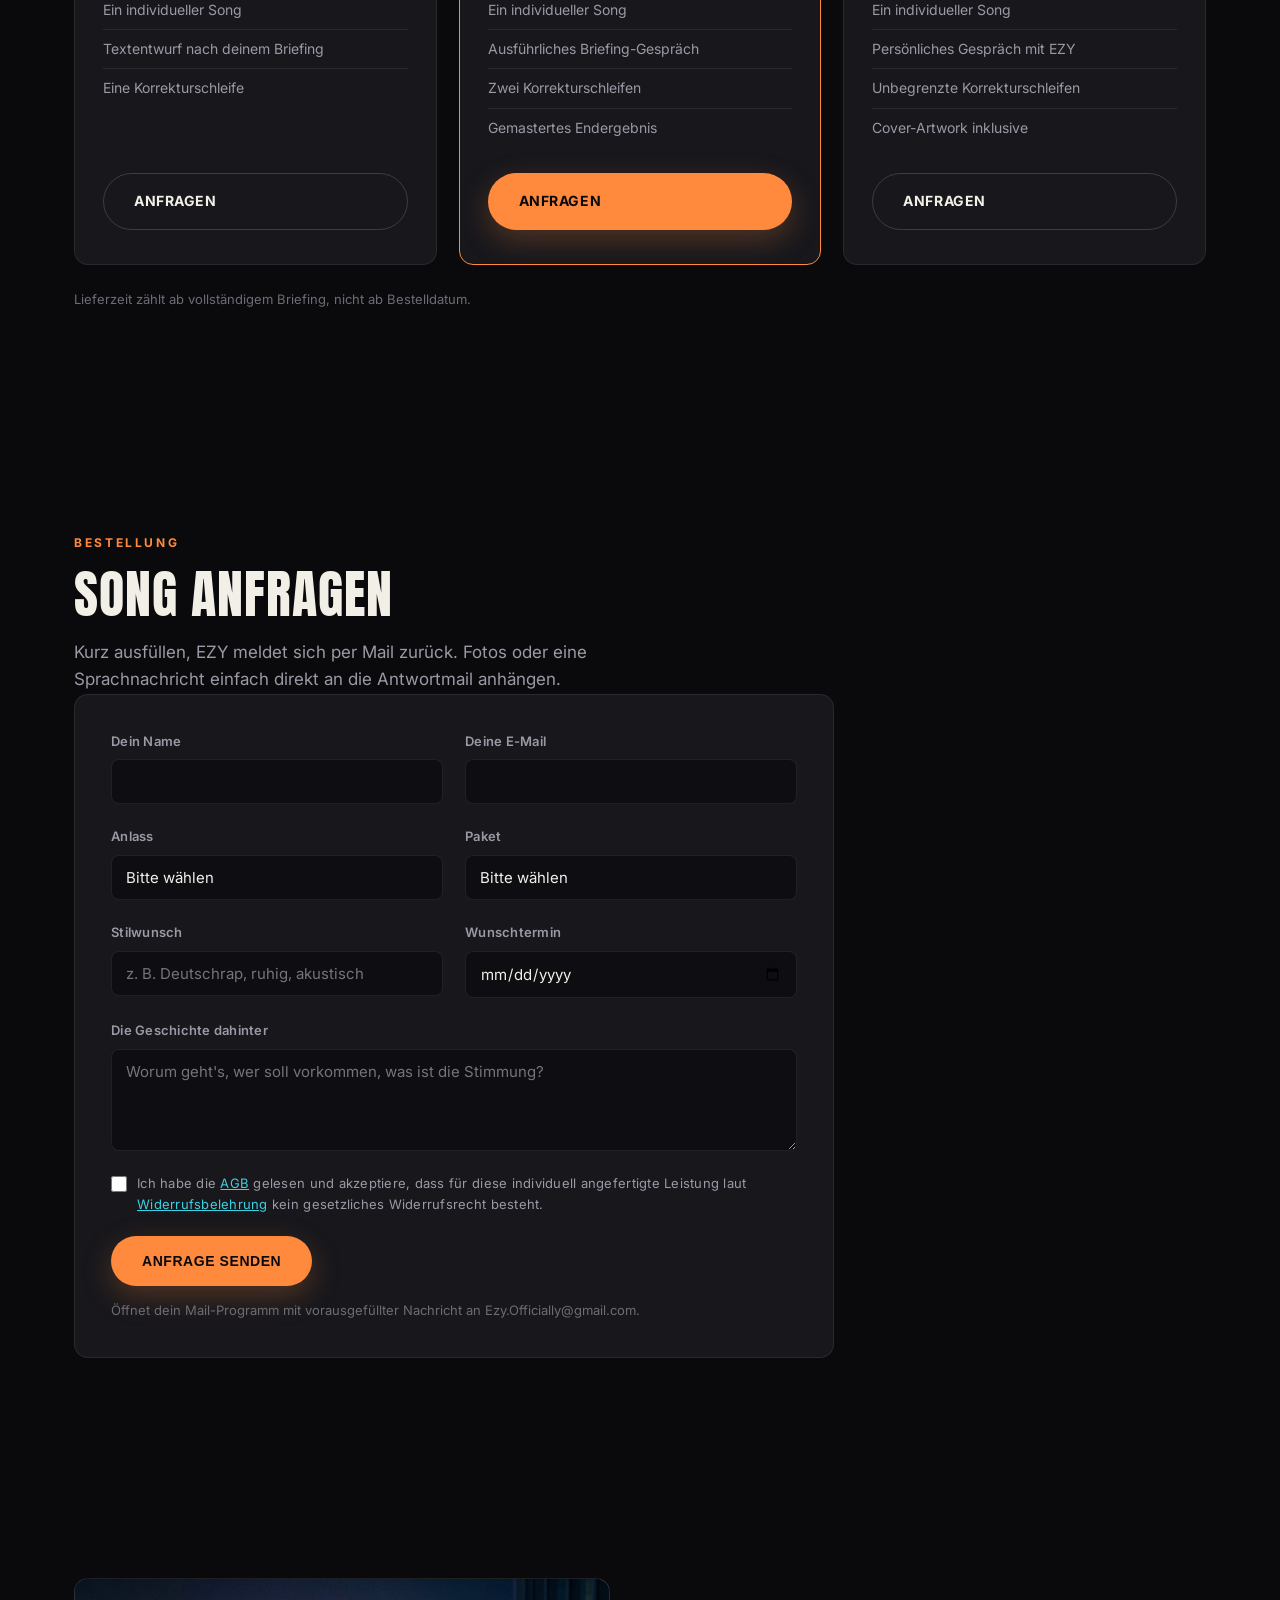
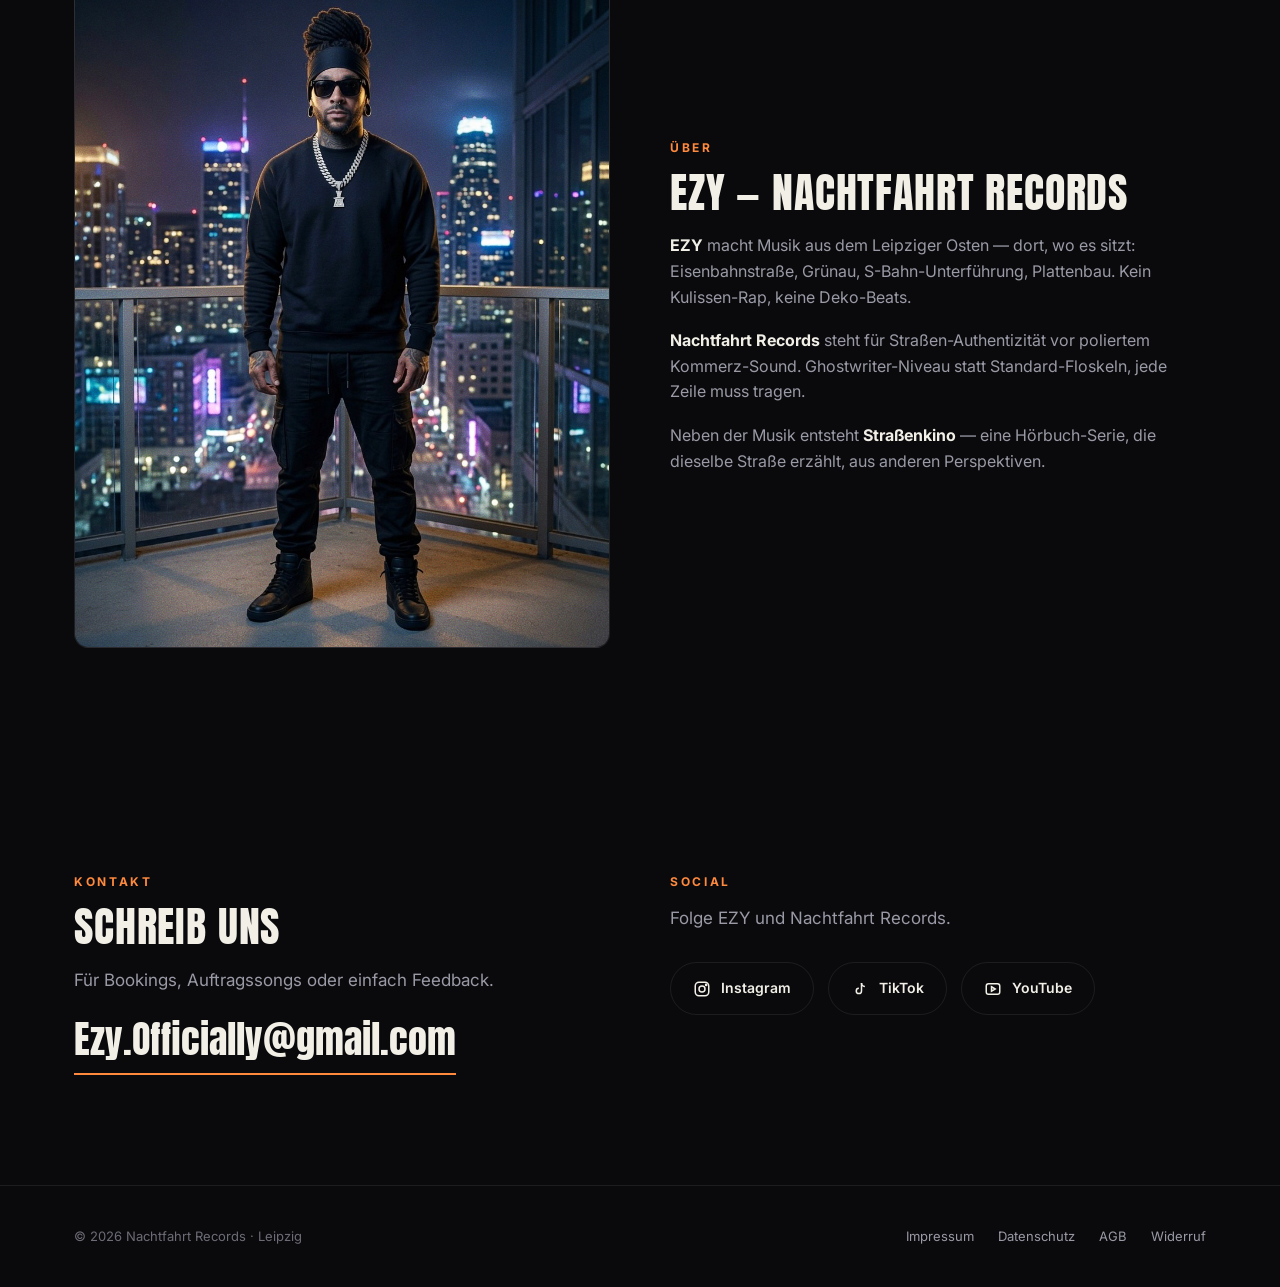
==== commit 041bc06c: "Fix email address typo: Ezy.Officially@gmail.com" ====
--- a/website/index.html
+++ b/website/index.html
@@ -254,7 +254,7 @@
         kein gesetzliches Widerrufsrecht besteht.</span>
       </label>
       <button type="submit" class="btn btn-primary">Anfrage senden</button>
-      <p class="form-note">Öffnet dein Mail-Programm mit vorausgefüllter Nachricht an ezy.offiacially@gmail.com.</p>
+      <p class="form-note">Öffnet dein Mail-Programm mit vorausgefüllter Nachricht an Ezy.Officially@gmail.com.</p>
     </form>
   </div>
 </section>
@@ -293,7 +293,7 @@
       <div class="eyebrow">Kontakt</div>
       <h2 class="section-title" style="font-size:clamp(28px,4vw,42px);">Schreib uns</h2>
       <p class="section-lead">Für Bookings, Auftragssongs oder einfach Feedback.</p>
-      <a href="mailto:ezy.offiacially@gmail.com" class="contact-email">ezy.offiacially@gmail.com</a>
+      <a href="mailto:Ezy.Officially@gmail.com" class="contact-email">Ezy.Officially@gmail.com</a>
     </div>
     <div class="reveal">
       <div class="eyebrow">Social</div>
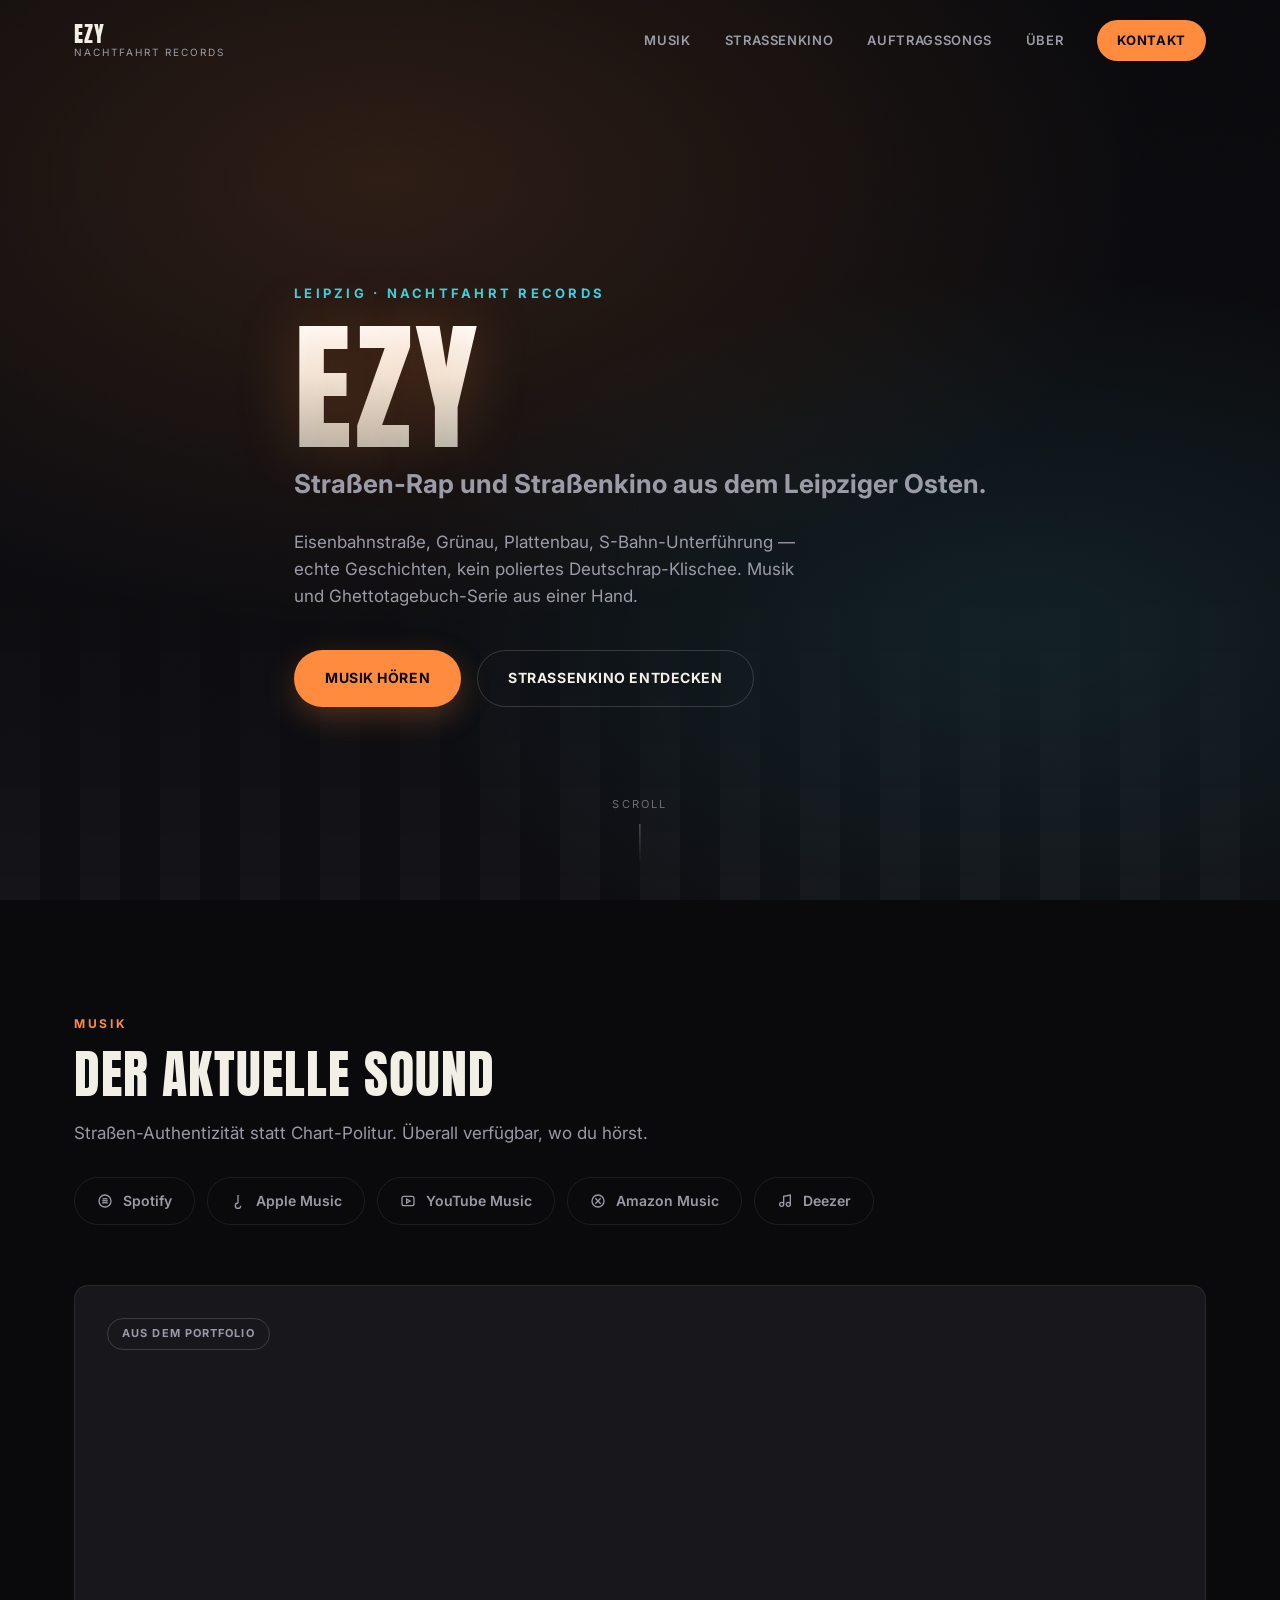
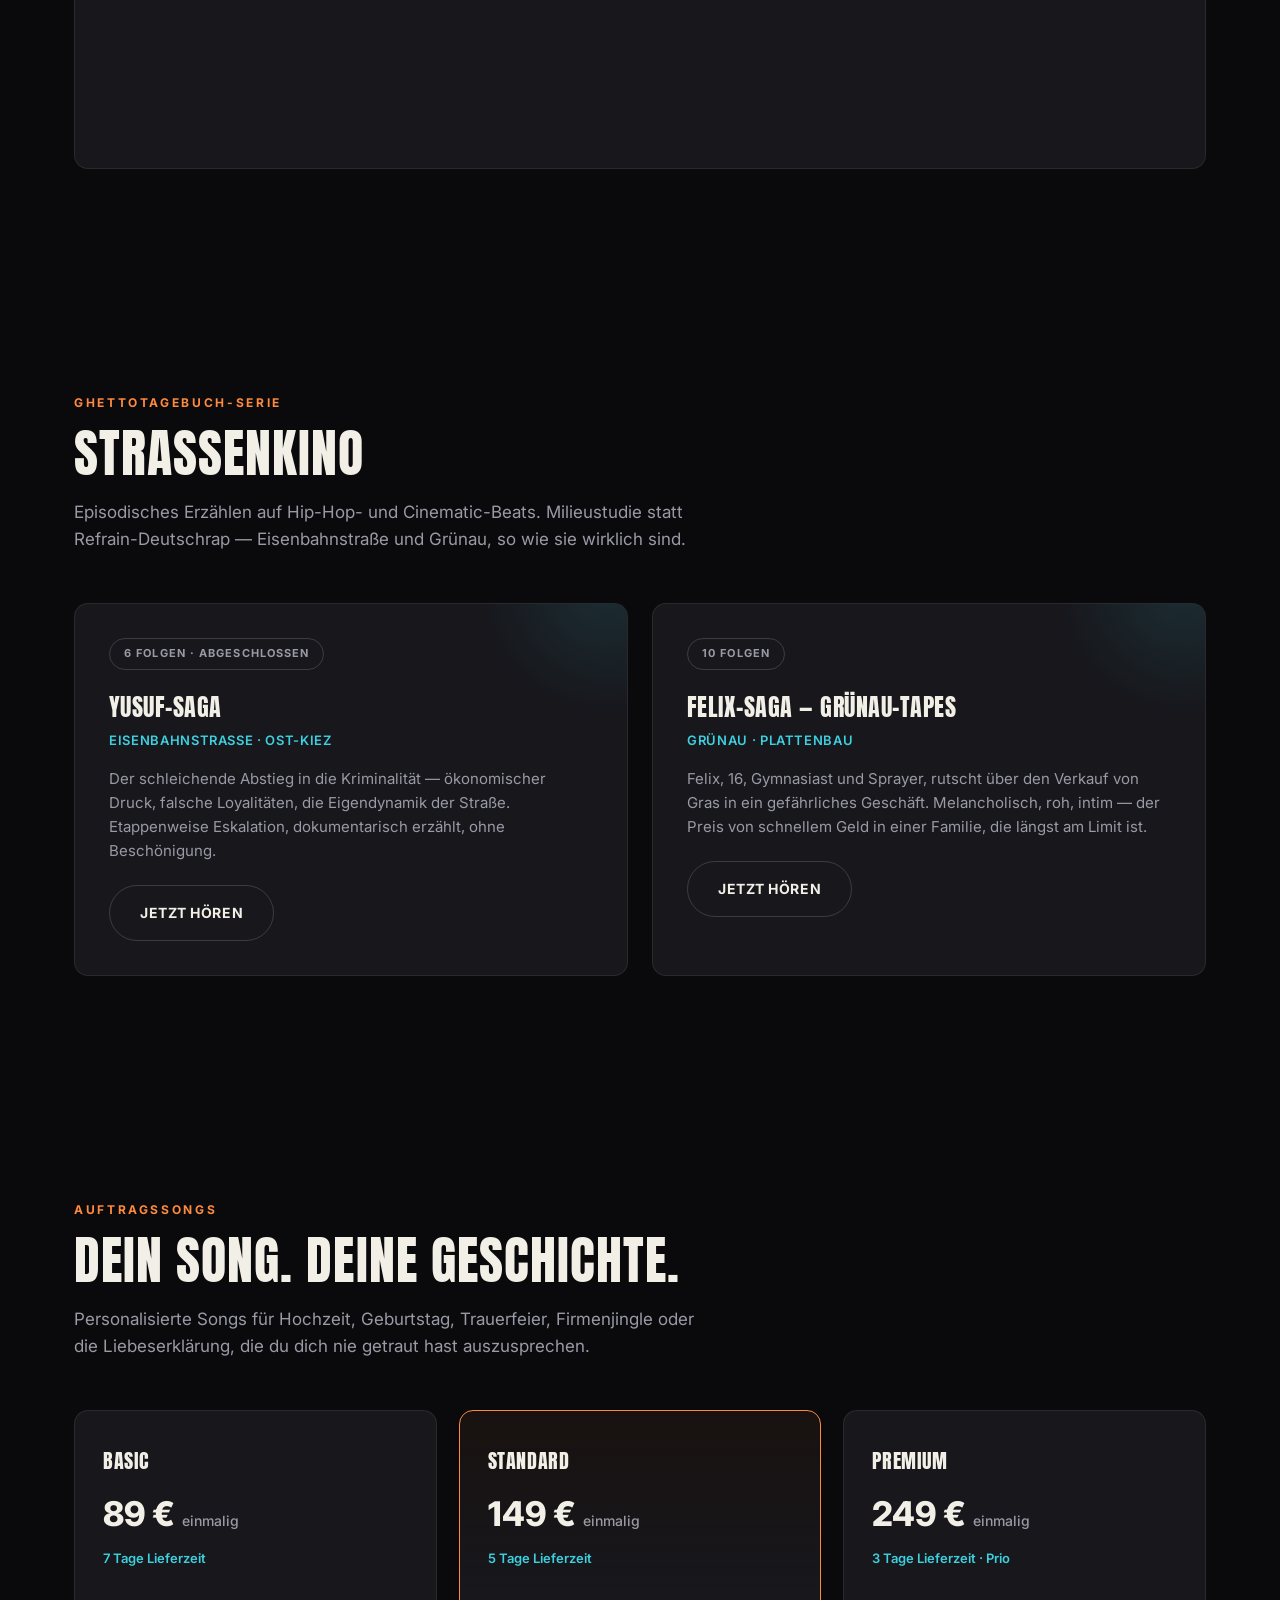
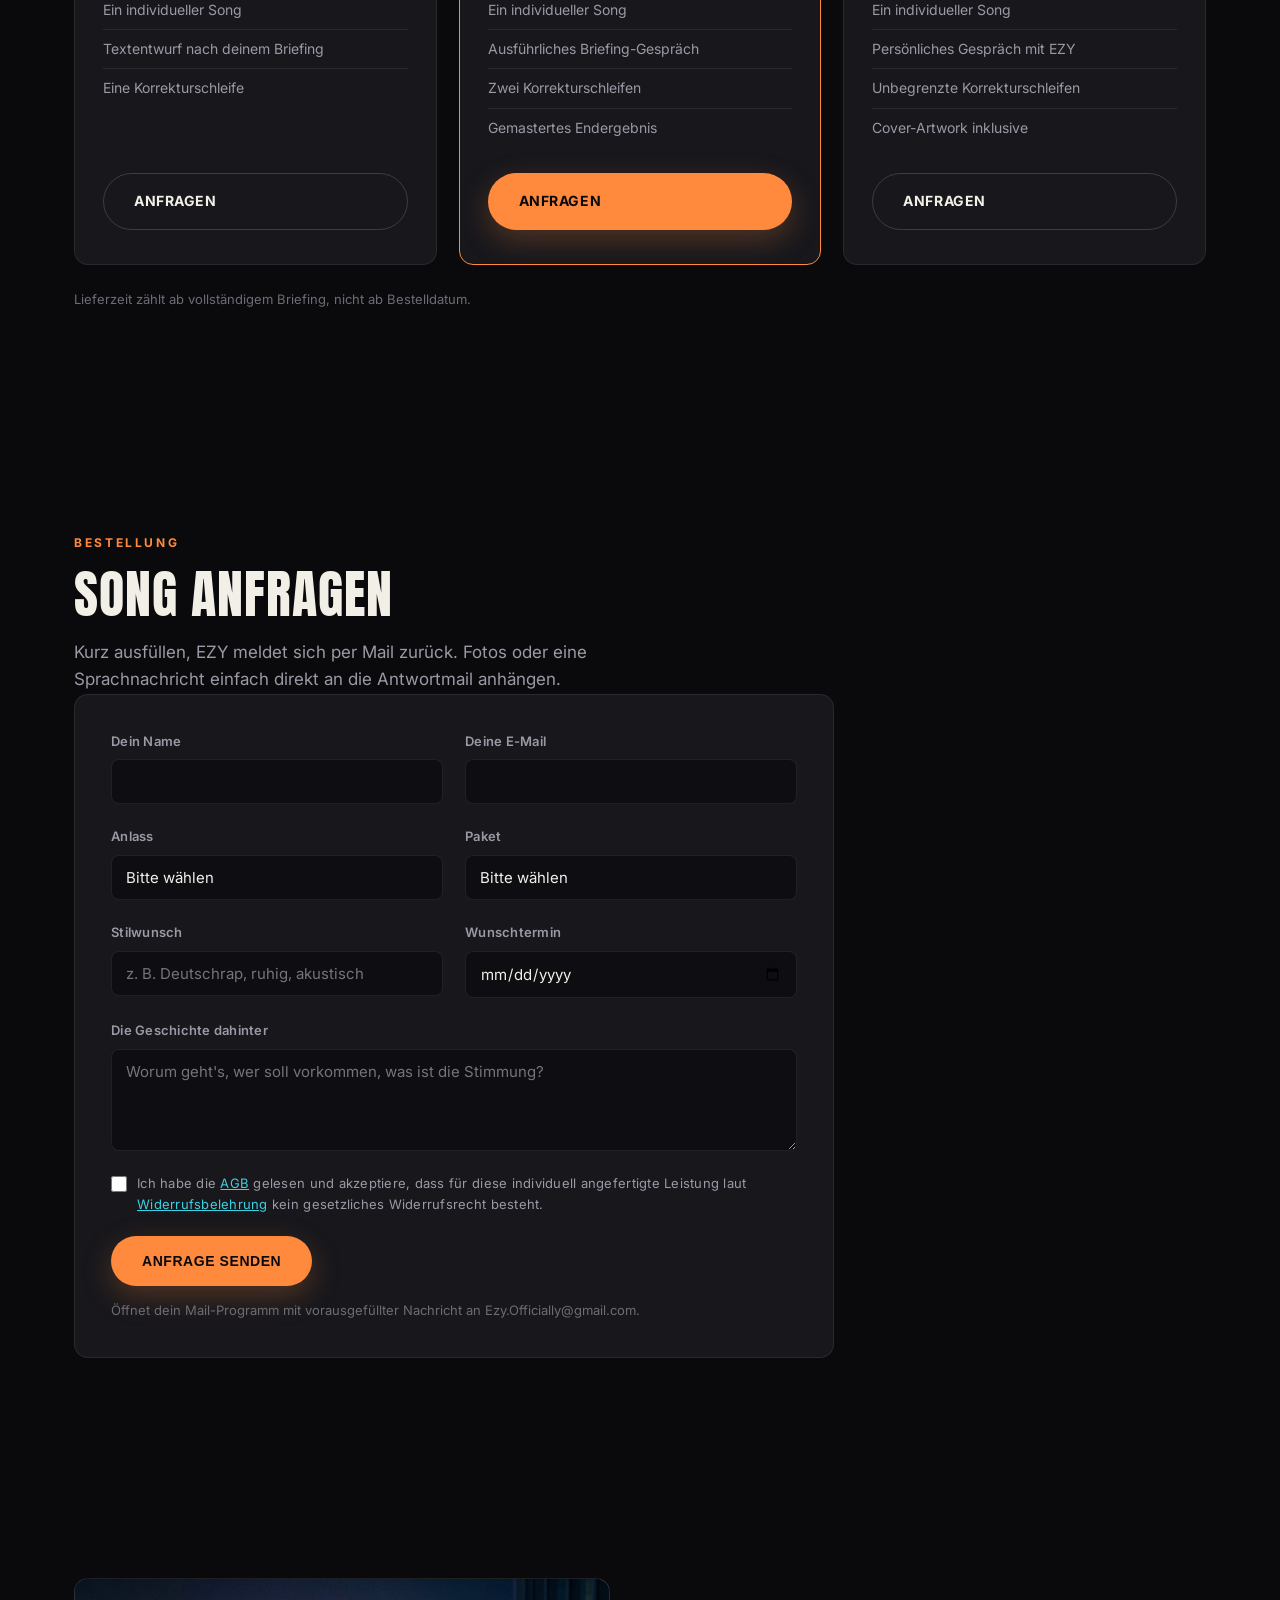
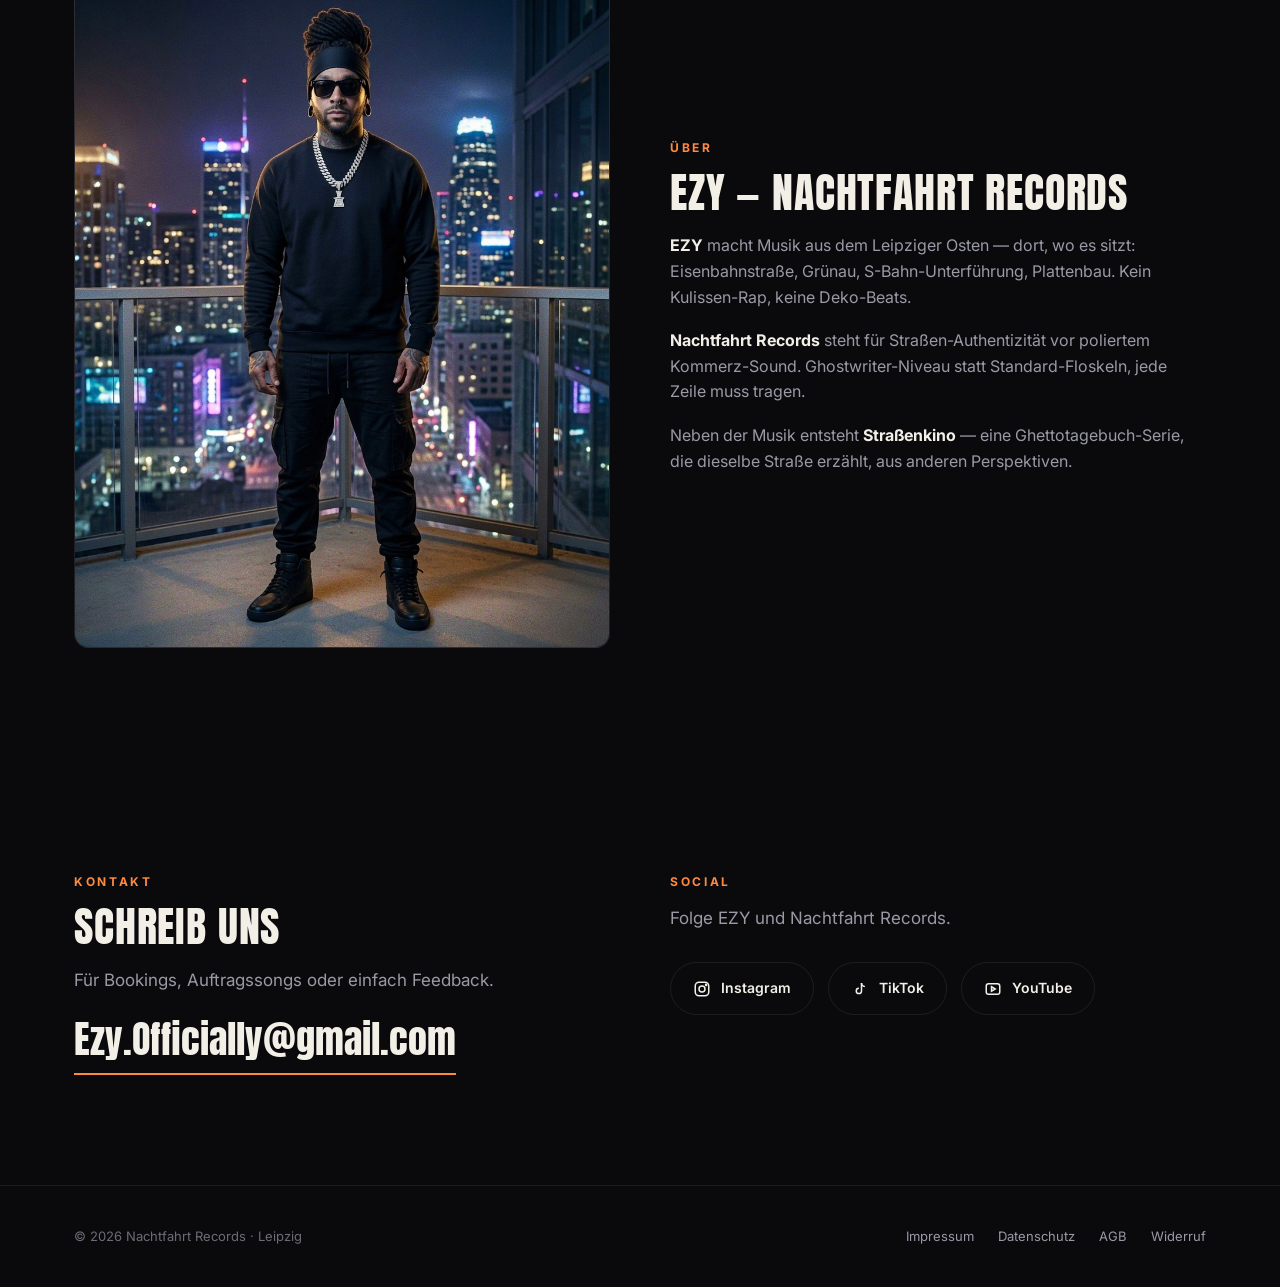
==== commit 7dc34615: "Rename Straßenkino genre label from Hörbuch-Serie to Ghettotagebuch The series title stays "Straßenk" ====
--- a/website/index.html
+++ b/website/index.html
@@ -5,6 +5,7 @@
 <meta name="viewport" content="width=device-width, initial-scale=1.0">
 <title>EZY — Nachtfahrt Records</title>
 <meta name="description" content="EZY · Nachtfahrt Records. Musik und Straßenkino aus Leipzig bei Nacht.">
+<link rel="icon" href="favicon.svg" type="image/svg+xml">
 <link rel="stylesheet" href="assets/style.css">
 </head>
 <body>
@@ -45,7 +46,7 @@
     <h2>Straßen-Rap und Straßenkino aus dem Leipziger Osten.</h2>
     <p class="desc">
       Eisenbahnstraße, Grünau, Plattenbau, S-Bahn-Unterführung — echte Geschichten,
-      kein poliertes Deutschrap-Klischee. Musik und Hörbuch-Serie aus einer Hand.
+      kein poliertes Deutschrap-Klischee. Musik und Ghettotagebuch-Serie aus einer Hand.
     </p>
     <div class="hero-actions">
       <a href="#musik" class="btn btn-primary">Musik hören</a>
@@ -66,7 +67,7 @@
 
     <div class="platforms reveal">
       <!-- TODO Bruno: echte Links aus DistroKid/Vertrieb eintragen -->
-      <a href="#" class="platform-pill">
+      <a href="https://open.spotify.com/artist/36Aw98aOl0XB8n2QUZo3tZ" class="platform-pill" target="_blank" rel="noopener">
         <svg viewBox="0 0 24 24" fill="none" stroke="currentColor" stroke-width="2"><circle cx="12" cy="12" r="9"/><path d="M8 15c3-1 5-1 8 0M8 12c3.5-1 4.5-1 8 0M8.5 9c2.5-.7 4.5-.7 7 0"/></svg>
         Spotify
       </a>
@@ -91,7 +92,7 @@
     <div class="release-card embed reveal">
       <div class="badge">Aus dem Portfolio</div>
       <iframe src="https://open.spotify.com/embed/album/2xNW0E3HKPv3cigmFF2tMF?utm_source=generator"
-        width="100%" height="352" frameborder="0" allowfullscreen
+        width="100%" height="352" frameborder="0"
         allow="autoplay; clipboard-write; encrypted-media; fullscreen; picture-in-picture" loading="lazy"></iframe>
     </div>
   </div>
@@ -101,7 +102,7 @@
 <section id="strassenkino">
   <div class="container">
     <div class="reveal">
-      <div class="eyebrow">Hörbuch-Serie</div>
+      <div class="eyebrow">Ghettotagebuch-Serie</div>
       <h2 class="section-title">Straßenkino</h2>
       <p class="section-lead">
         Episodisches Erzählen auf Hip-Hop- und Cinematic-Beats. Milieustudie statt
@@ -279,7 +280,7 @@
         muss tragen.
       </p>
       <p>
-        Neben der Musik entsteht <strong>Straßenkino</strong> — eine Hörbuch-Serie,
+        Neben der Musik entsteht <strong>Straßenkino</strong> — eine Ghettotagebuch-Serie,
         die dieselbe Straße erzählt, aus anderen Perspektiven.
       </p>
     </div>
@@ -299,16 +300,15 @@
       <div class="eyebrow">Social</div>
       <p class="section-lead" style="margin-bottom:0;">Folge EZY und Nachtfahrt Records.</p>
       <div class="social-row">
-        <!-- TODO Lina: echte Profil-Links eintragen -->
-        <a href="#" class="social-btn">
+        <a href="https://instagram.com/ezy.officially" class="social-btn" target="_blank" rel="noopener">
           <svg viewBox="0 0 24 24" fill="none" stroke="currentColor" stroke-width="2"><rect x="3" y="3" width="18" height="18" rx="5"/><circle cx="12" cy="12" r="4"/><circle cx="17.5" cy="6.5" r="0.8" fill="currentColor"/></svg>
           Instagram
         </a>
-        <a href="#" class="social-btn">
+        <a href="https://www.tiktok.com/@ezy.officially" class="social-btn" target="_blank" rel="noopener">
           <svg viewBox="0 0 24 24" fill="none" stroke="currentColor" stroke-width="2"><path d="M14 4v10.5a3.5 3.5 0 11-3.5-3.5"/><path d="M14 4c0 2.5 2 4.5 4.5 4.5"/></svg>
           TikTok
         </a>
-        <a href="#" class="social-btn">
+        <a href="https://www.youtube.com/@ezy.officially" class="social-btn" target="_blank" rel="noopener">
           <svg viewBox="0 0 24 24" fill="none" stroke="currentColor" stroke-width="2"><rect x="3" y="5" width="18" height="14" rx="3"/><path d="M10 9l5 3-5 3z"/></svg>
           YouTube
         </a>
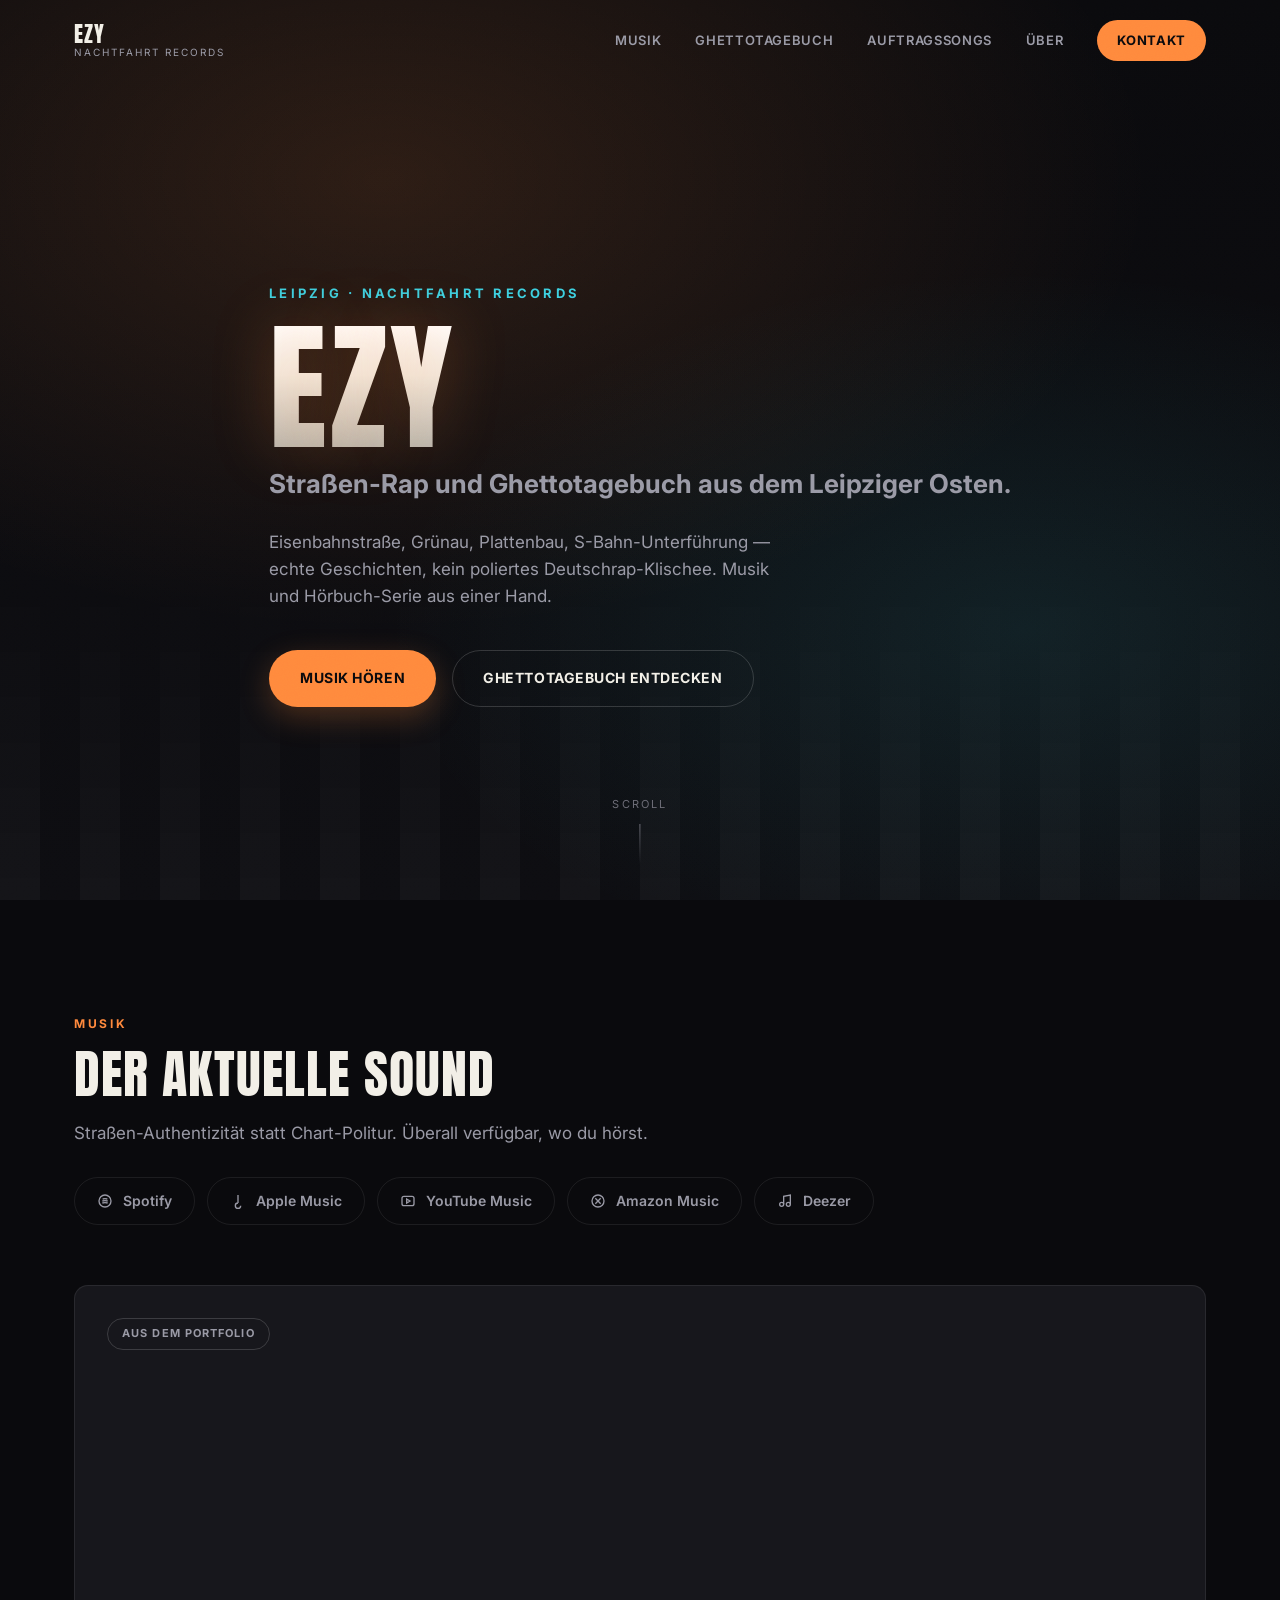
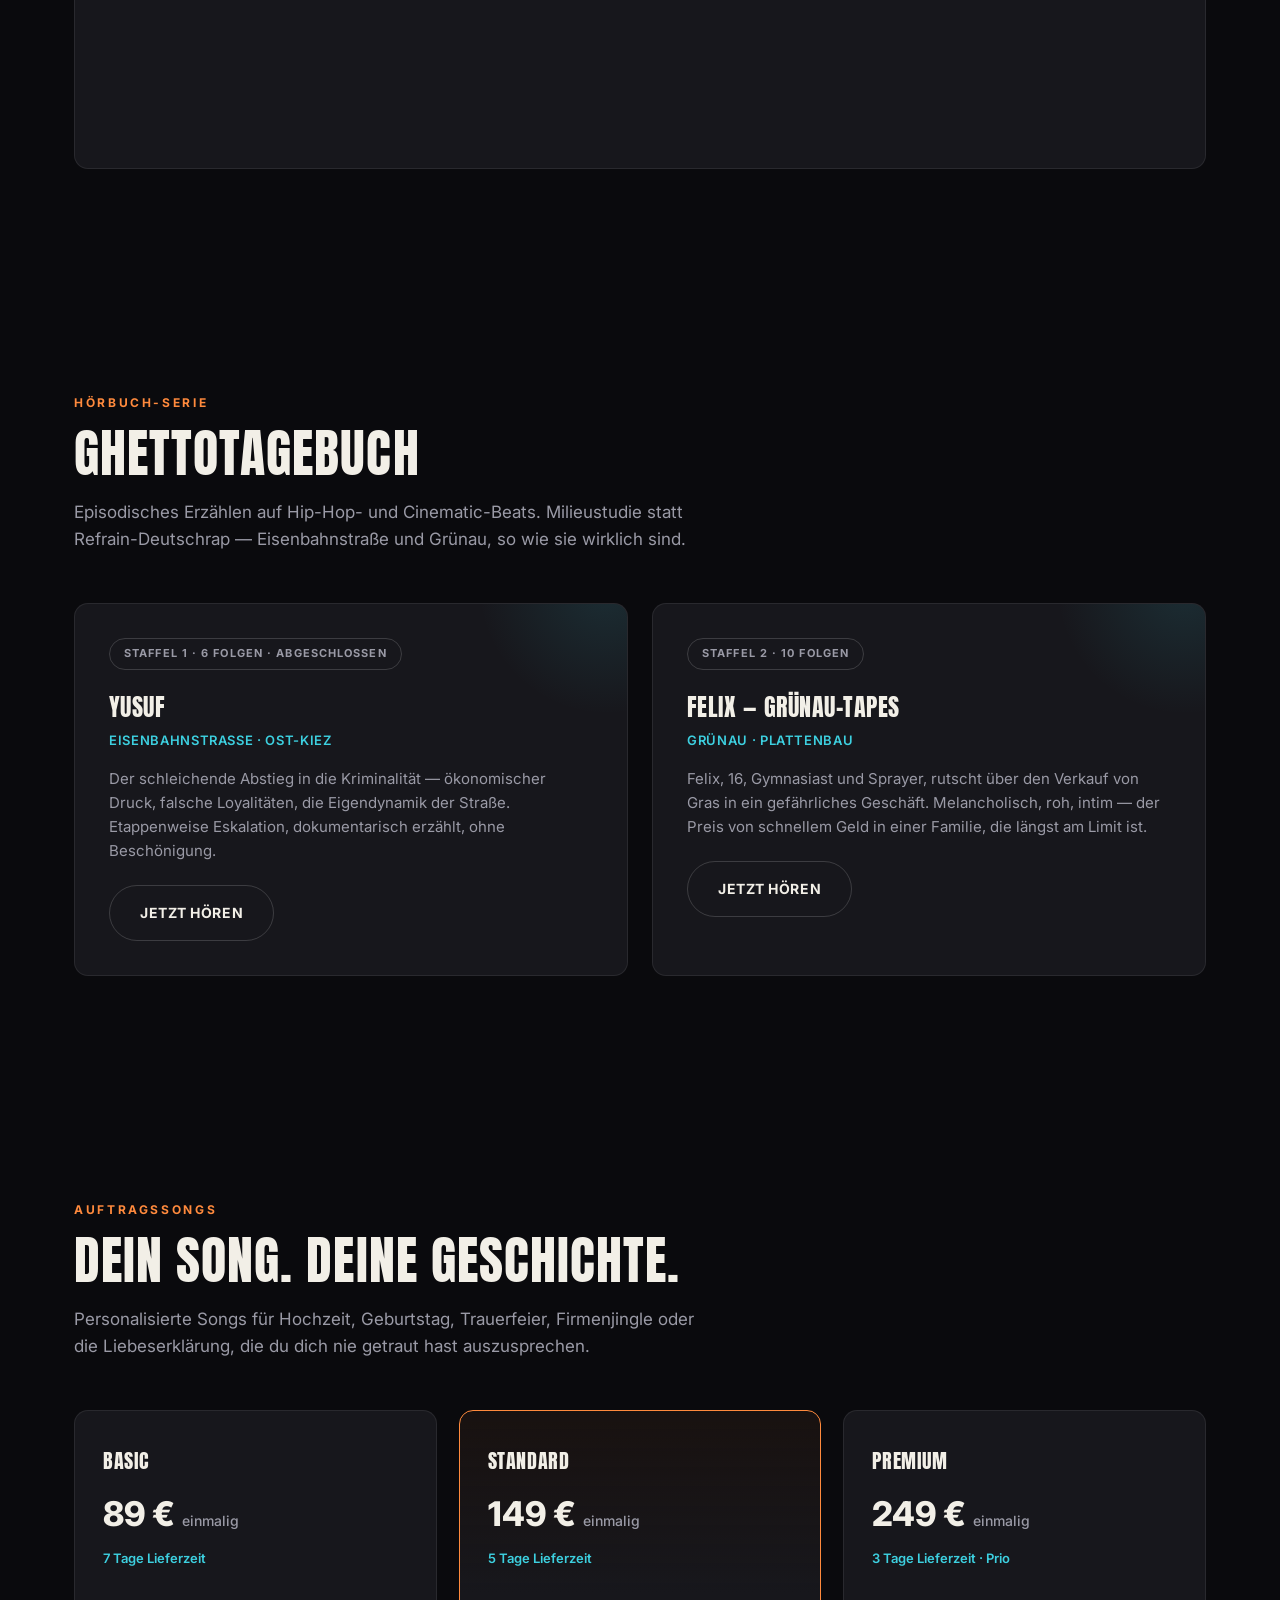
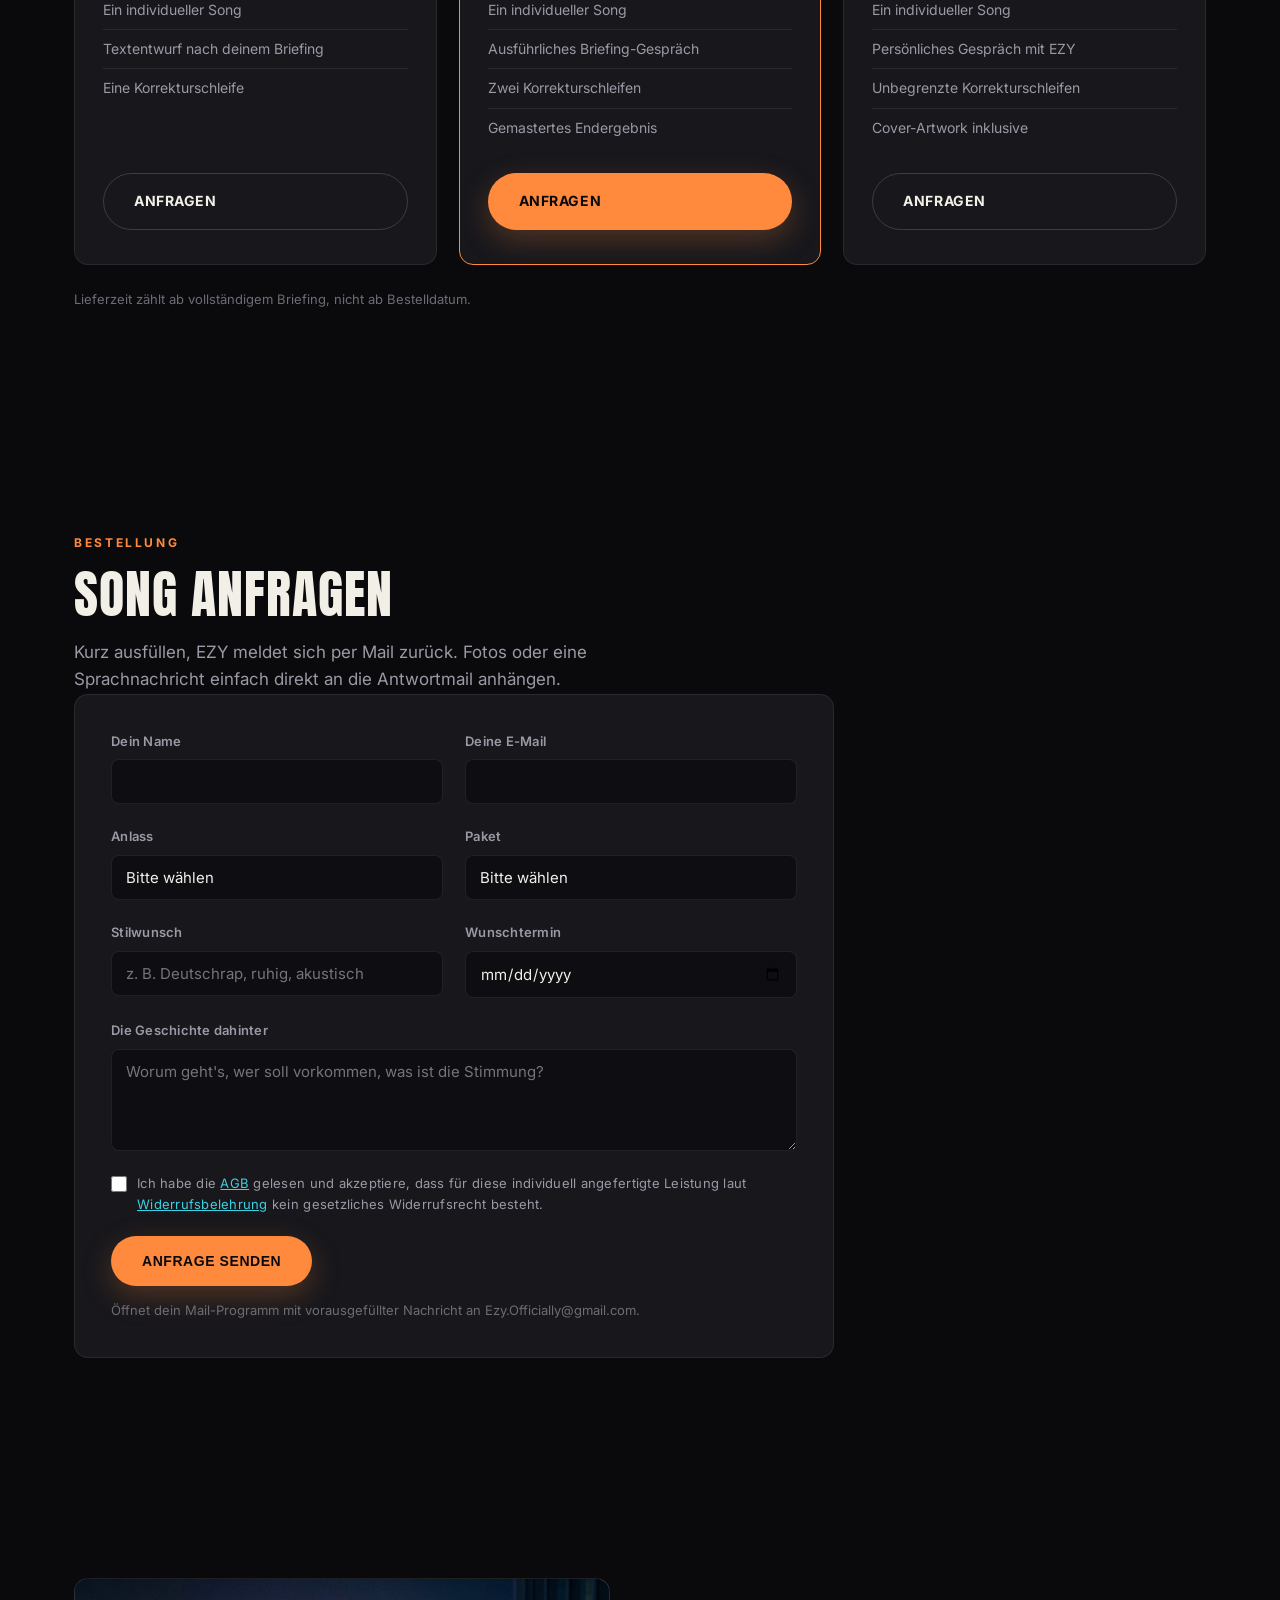
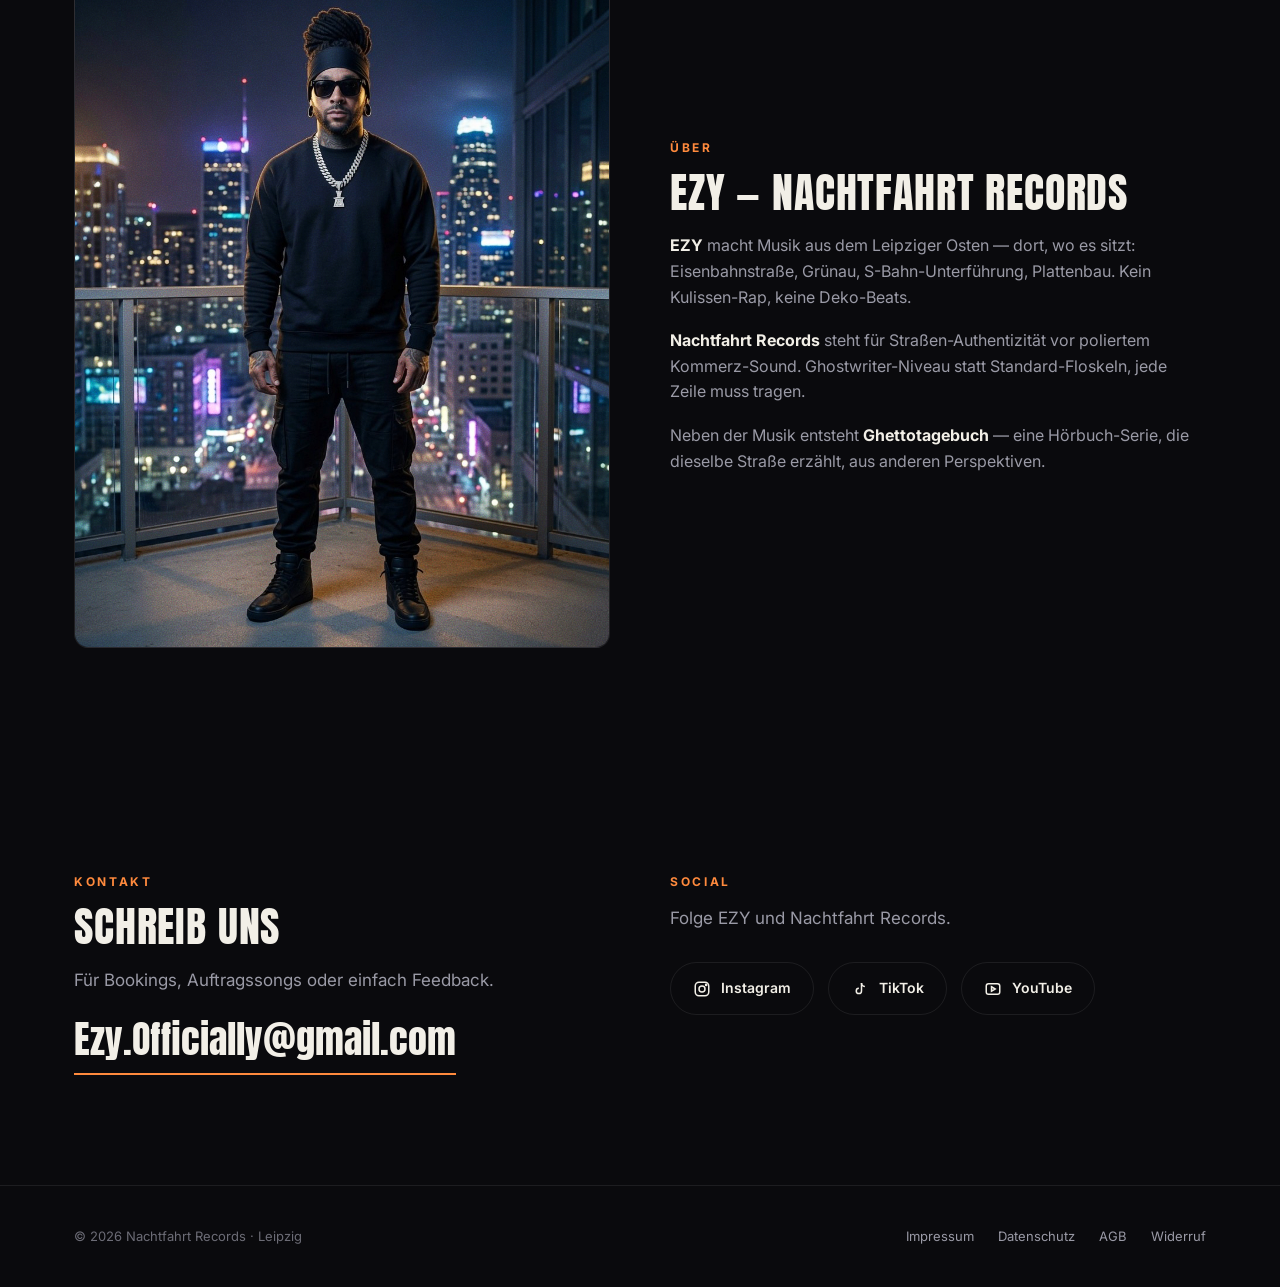
==== commit 3ffc6867: "Rename Straßenkino project to Ghettotagebuch; Yusuf/Felix become seasons "Ghettotagebuch" is now the" ====
--- a/website/index.html
+++ b/website/index.html
@@ -4,7 +4,7 @@
 <meta charset="UTF-8">
 <meta name="viewport" content="width=device-width, initial-scale=1.0">
 <title>EZY — Nachtfahrt Records</title>
-<meta name="description" content="EZY · Nachtfahrt Records. Musik und Straßenkino aus Leipzig bei Nacht.">
+<meta name="description" content="EZY · Nachtfahrt Records. Musik und Ghettotagebuch aus Leipzig bei Nacht.">
 <link rel="icon" href="favicon.svg" type="image/svg+xml">
 <link rel="stylesheet" href="assets/style.css">
 </head>
@@ -20,7 +20,7 @@
     </a>
     <div class="nav-links">
       <a href="#musik">Musik</a>
-      <a href="#strassenkino">Straßenkino</a>
+      <a href="#strassenkino">Ghettotagebuch</a>
       <a href="#auftragssongs">Auftragssongs</a>
       <a href="#ueber">Über</a>
       <a href="#kontakt" class="nav-cta">Kontakt</a>
@@ -33,7 +33,7 @@
 
 <div class="mobile-menu">
   <a href="#musik">Musik</a>
-  <a href="#strassenkino">Straßenkino</a>
+  <a href="#strassenkino">Ghettotagebuch</a>
   <a href="#auftragssongs">Auftragssongs</a>
   <a href="#ueber">Über</a>
   <a href="#kontakt">Kontakt</a>
@@ -43,14 +43,14 @@
   <div class="container">
     <div class="hero-tag">Leipzig · Nachtfahrt Records</div>
     <h1>EZY</h1>
-    <h2>Straßen-Rap und Straßenkino aus dem Leipziger Osten.</h2>
+    <h2>Straßen-Rap und Ghettotagebuch aus dem Leipziger Osten.</h2>
     <p class="desc">
       Eisenbahnstraße, Grünau, Plattenbau, S-Bahn-Unterführung — echte Geschichten,
-      kein poliertes Deutschrap-Klischee. Musik und Ghettotagebuch-Serie aus einer Hand.
+      kein poliertes Deutschrap-Klischee. Musik und Hörbuch-Serie aus einer Hand.
     </p>
     <div class="hero-actions">
       <a href="#musik" class="btn btn-primary">Musik hören</a>
-      <a href="#strassenkino" class="btn btn-outline">Straßenkino entdecken</a>
+      <a href="#strassenkino" class="btn btn-outline">Ghettotagebuch entdecken</a>
     </div>
   </div>
   <div class="scroll-cue">Scroll</div>
@@ -102,8 +102,8 @@
 <section id="strassenkino">
   <div class="container">
     <div class="reveal">
-      <div class="eyebrow">Ghettotagebuch-Serie</div>
-      <h2 class="section-title">Straßenkino</h2>
+      <div class="eyebrow">Hörbuch-Serie</div>
+      <h2 class="section-title">Ghettotagebuch</h2>
       <p class="section-lead">
         Episodisches Erzählen auf Hip-Hop- und Cinematic-Beats. Milieustudie statt
         Refrain-Deutschrap — Eisenbahnstraße und Grünau, so wie sie wirklich sind.
@@ -112,8 +112,8 @@
 
     <div class="saga-grid">
       <div class="saga-card reveal">
-        <div class="badge">6 Folgen · Abgeschlossen</div>
-        <h3>Yusuf-Saga</h3>
+        <div class="badge">Staffel 1 · 6 Folgen · Abgeschlossen</div>
+        <h3>Yusuf</h3>
         <div class="place">Eisenbahnstraße · Ost-Kiez</div>
         <p>
           Der schleichende Abstieg in die Kriminalität — ökonomischer Druck, falsche
@@ -123,8 +123,8 @@
         <a href="#" class="btn btn-outline">Jetzt hören</a>
       </div>
       <div class="saga-card reveal">
-        <div class="badge">10 Folgen</div>
-        <h3>Felix-Saga — Grünau-Tapes</h3>
+        <div class="badge">Staffel 2 · 10 Folgen</div>
+        <h3>Felix — Grünau-Tapes</h3>
         <div class="place">Grünau · Plattenbau</div>
         <p>
           Felix, 16, Gymnasiast und Sprayer, rutscht über den Verkauf von Gras in ein
@@ -280,7 +280,7 @@
         muss tragen.
       </p>
       <p>
-        Neben der Musik entsteht <strong>Straßenkino</strong> — eine Ghettotagebuch-Serie,
+        Neben der Musik entsteht <strong>Ghettotagebuch</strong> — eine Hörbuch-Serie,
         die dieselbe Straße erzählt, aus anderen Perspektiven.
       </p>
     </div>
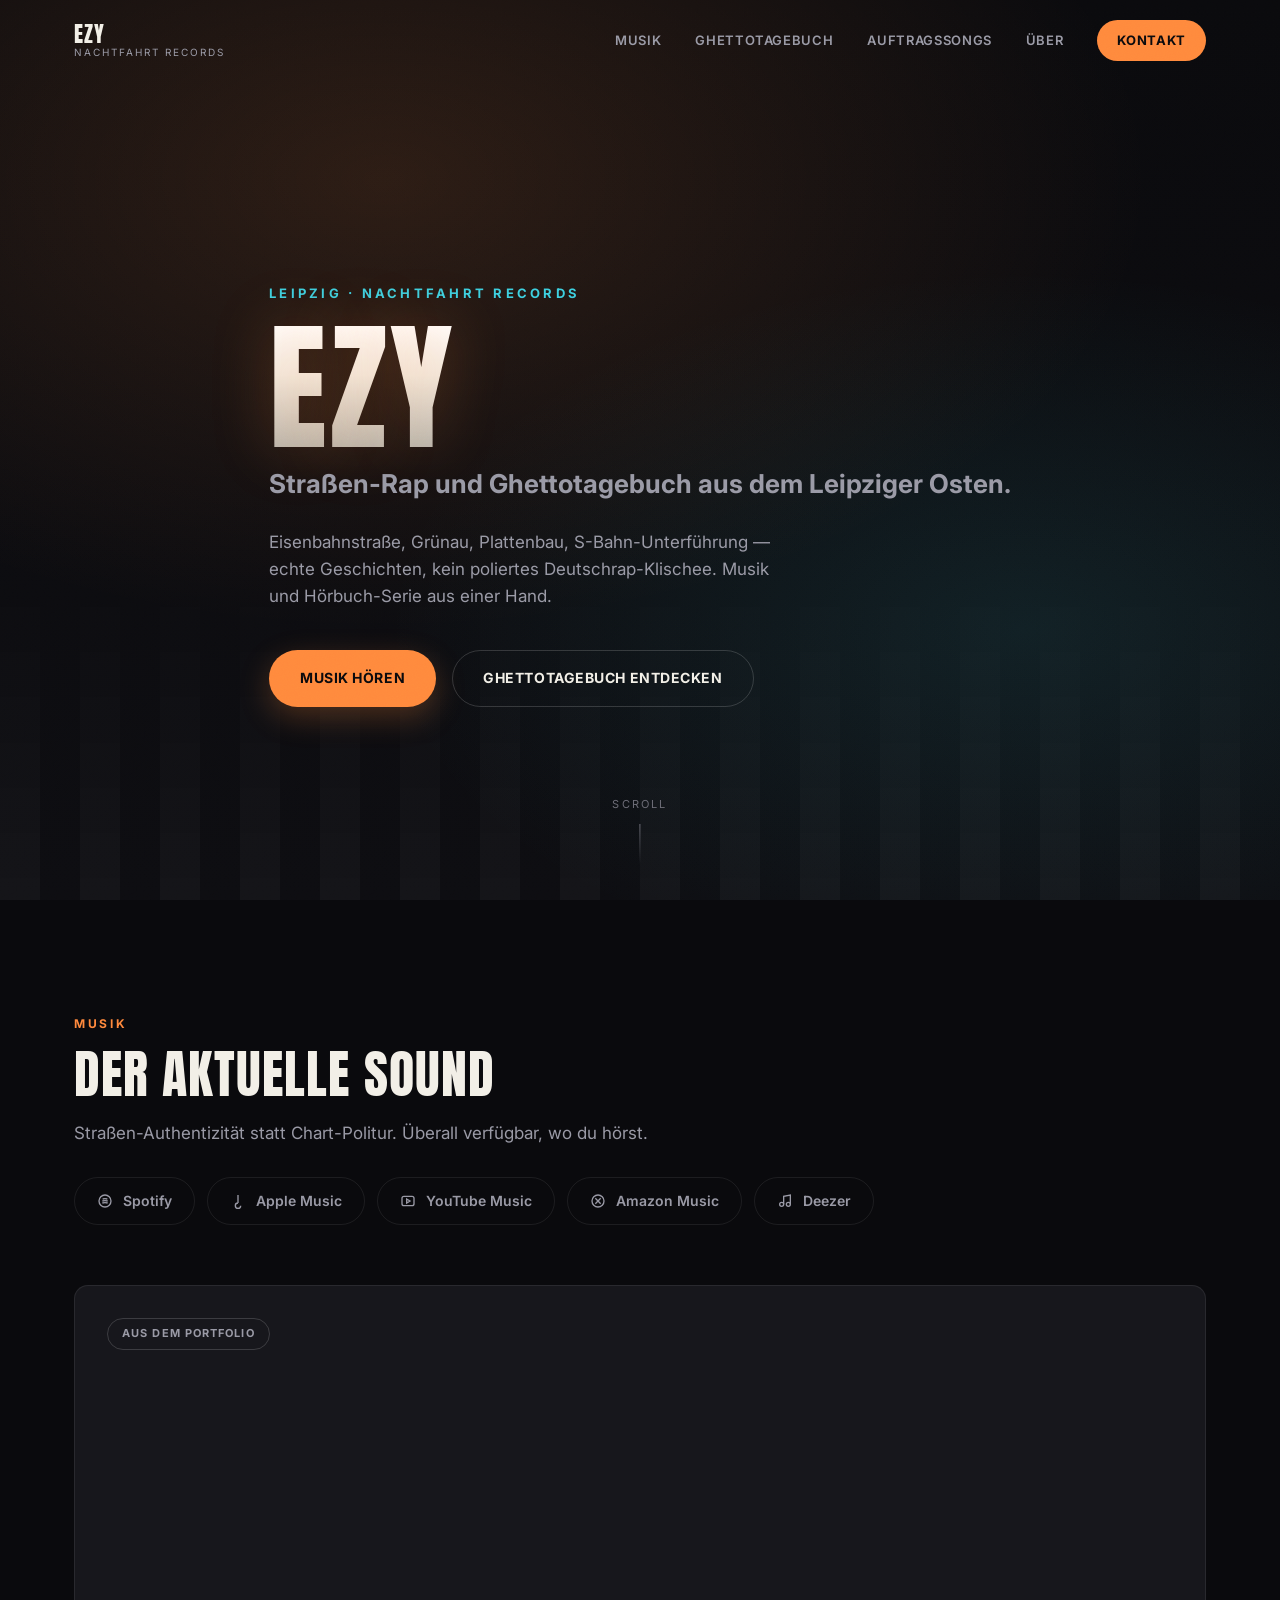
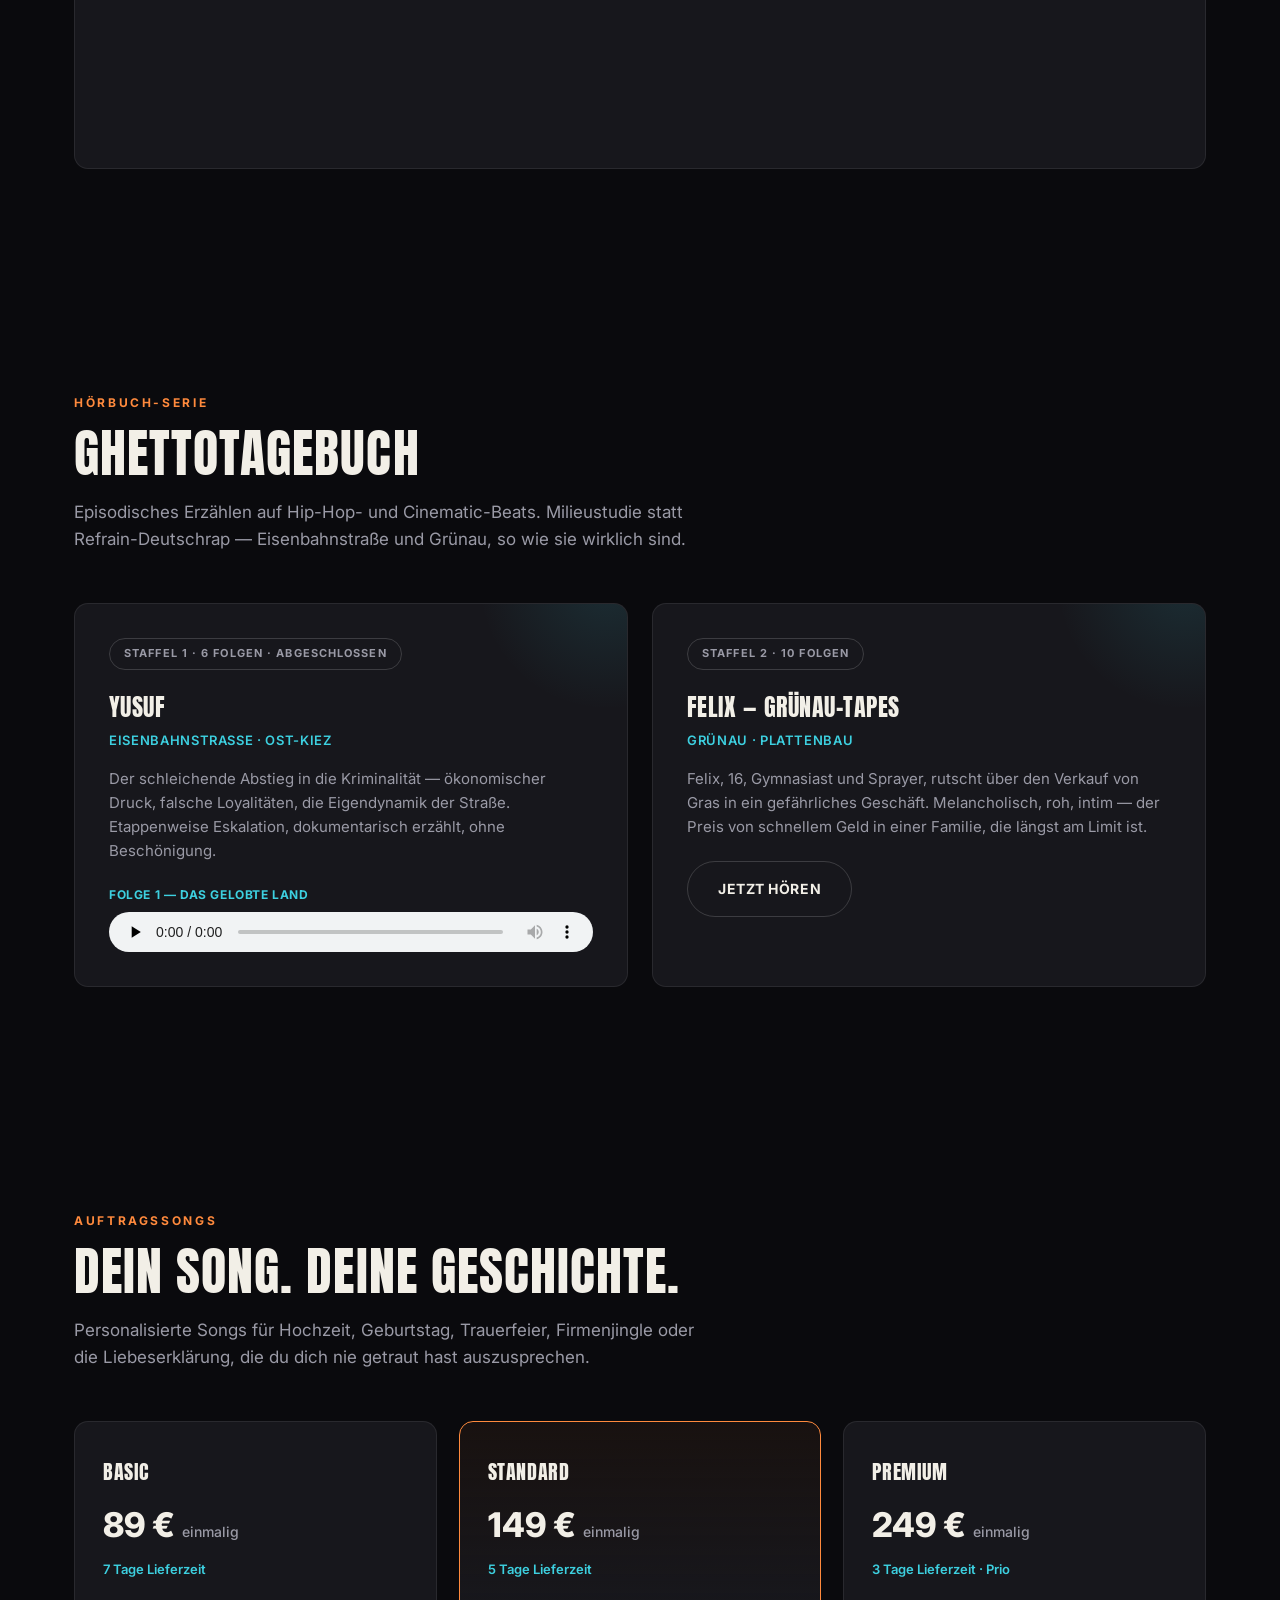
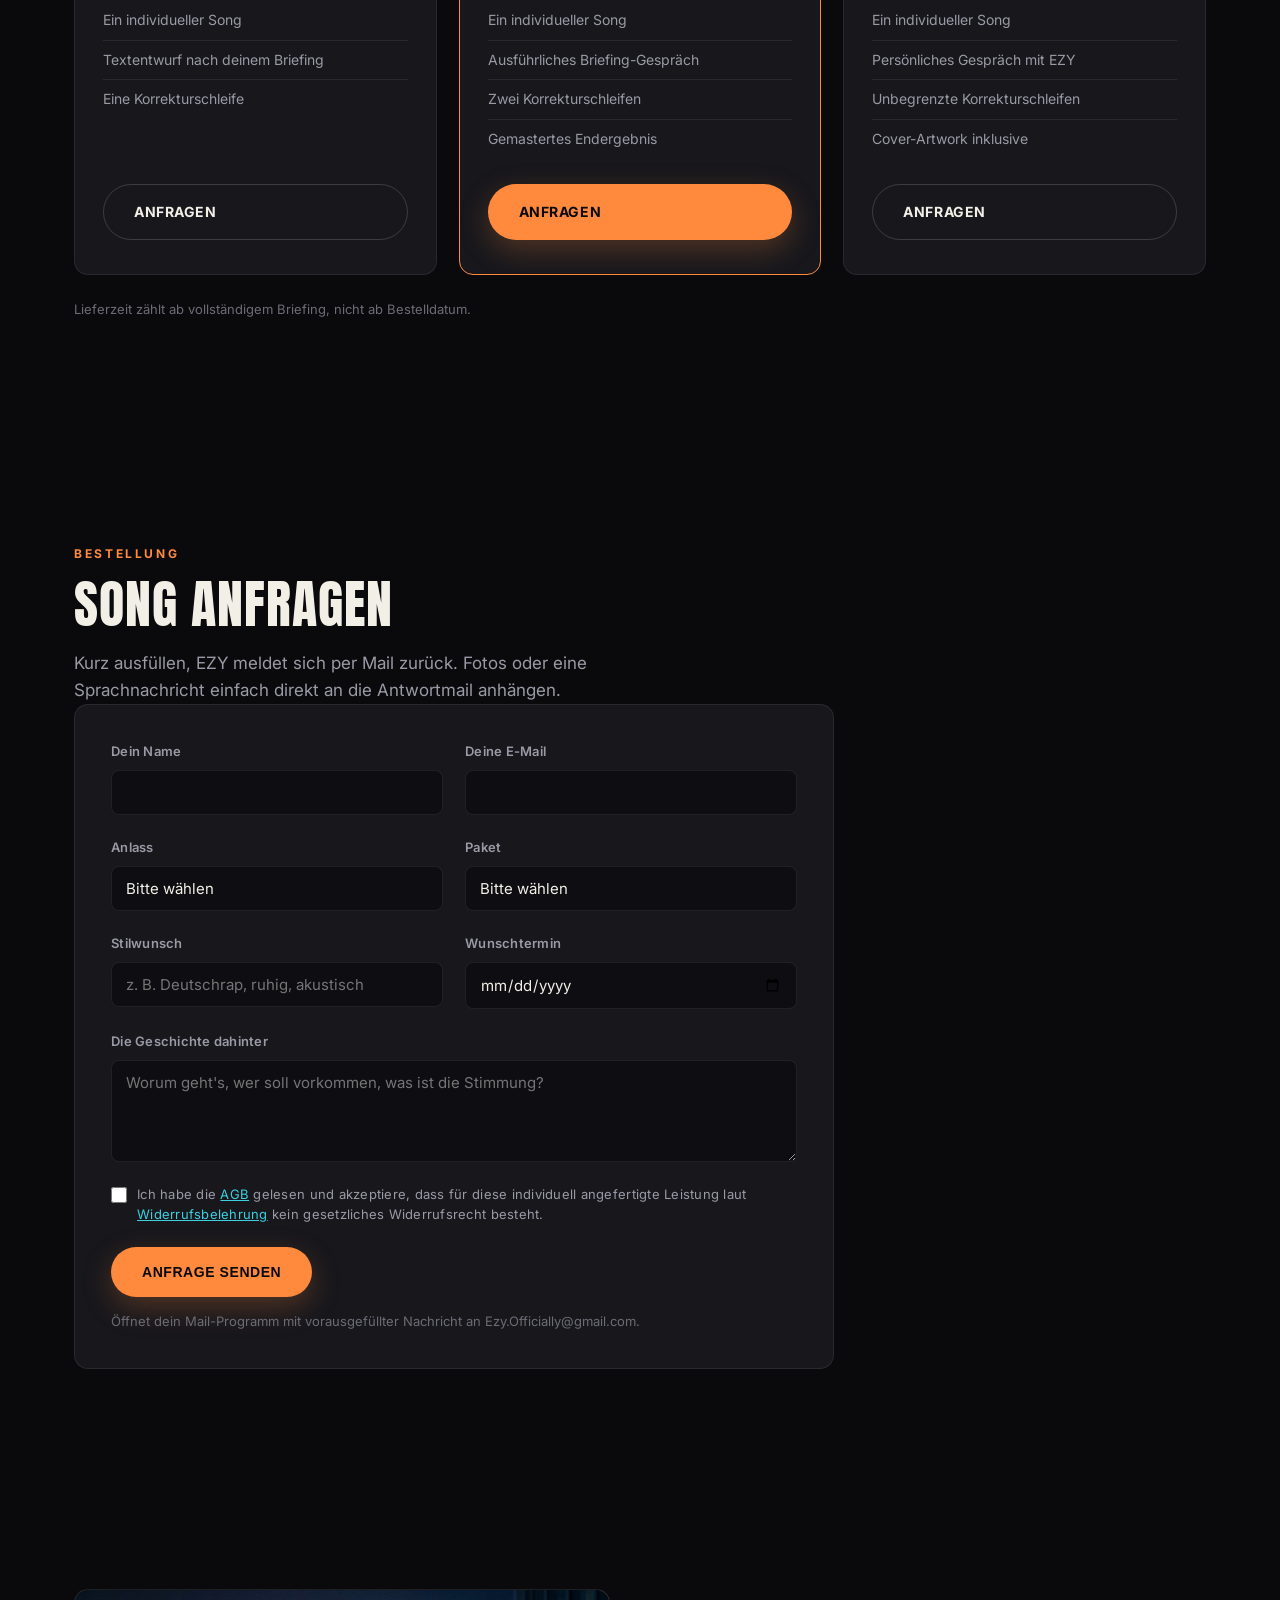
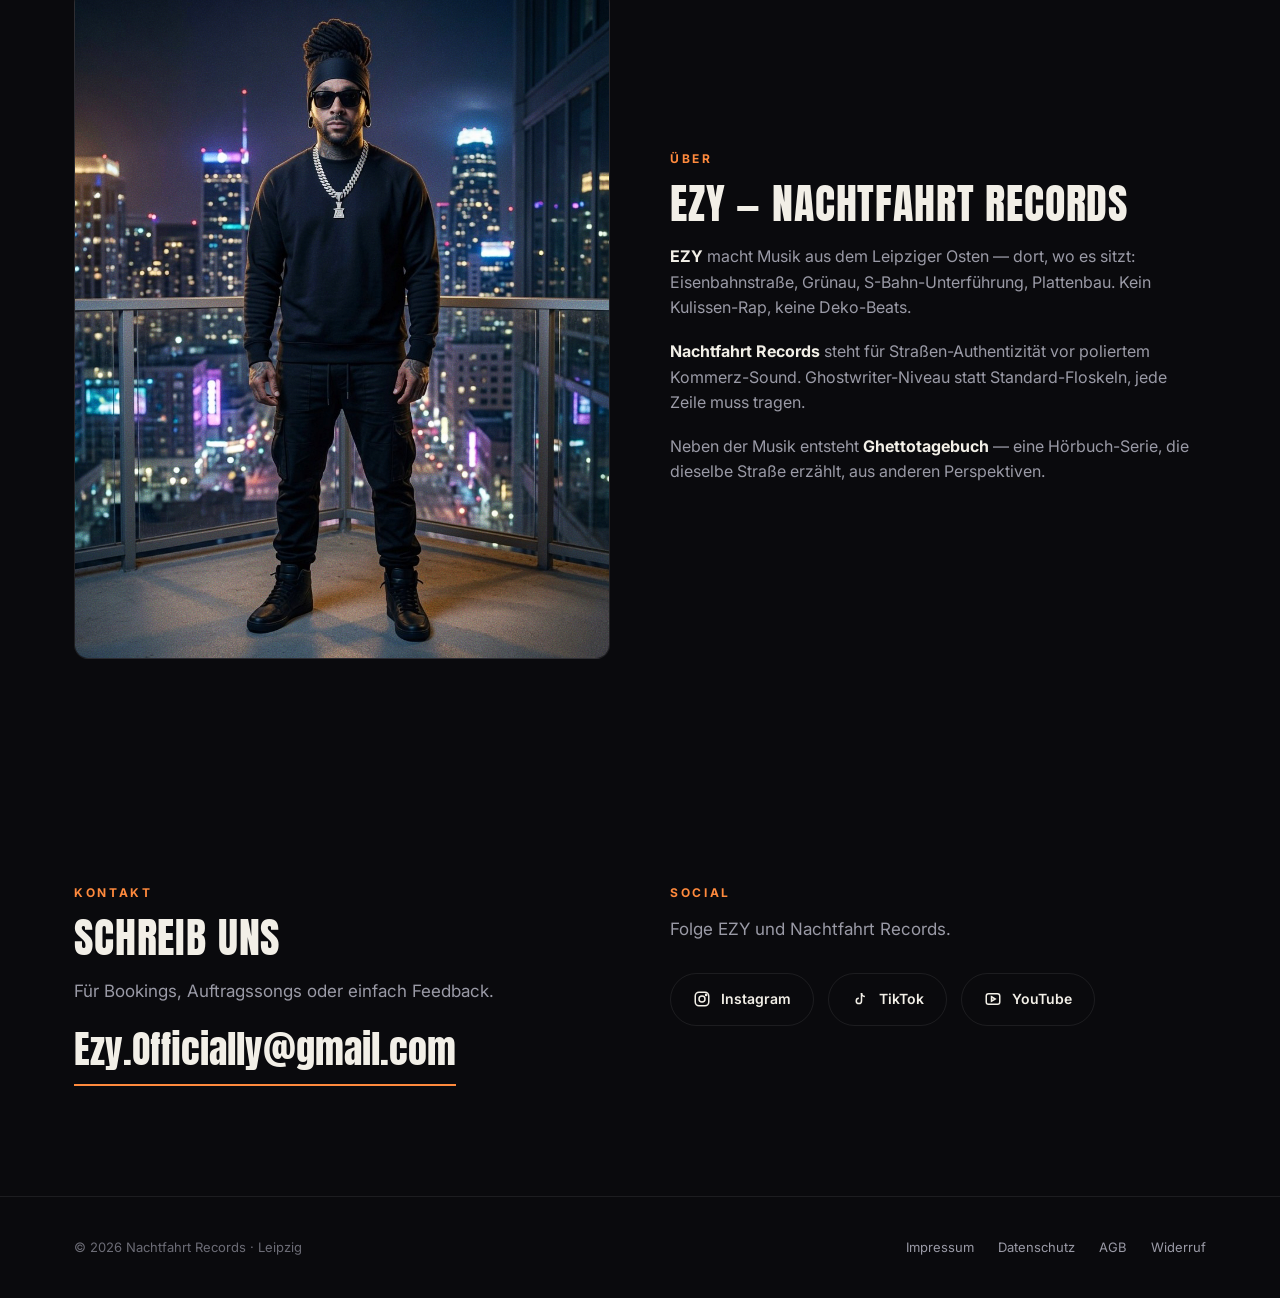
==== commit e3c0f69e: "Add Ghettotagebuch Yusuf Folge 1 audio player "Das gelobte Land" (Staffel 1: Yusuf, Folge 1) is now " ====
--- a/website/index.html
+++ b/website/index.html
@@ -120,7 +120,12 @@
           Loyalitäten, die Eigendynamik der Straße. Etappenweise Eskalation, dokumentarisch
           erzählt, ohne Beschönigung.
         </p>
-        <a href="#" class="btn btn-outline">Jetzt hören</a>
+        <div class="episode-player">
+          <span class="episode-label">Folge 1 — Das gelobte Land</span>
+          <audio controls preload="none">
+            <source src="audio/yusuf-folge-1-das-gelobte-land.mp3" type="audio/mpeg">
+          </audio>
+        </div>
       </div>
       <div class="saga-card reveal">
         <div class="badge">Staffel 2 · 10 Folgen</div>
--- a/website/assets/style.css
+++ b/website/assets/style.css
@@ -361,6 +361,9 @@
 .saga-card h3 { font-size: 24px; margin-bottom: 4px; }
 .saga-card .place { color: var(--accent-2); font-size: 13px; font-weight: 600; margin-bottom: 16px; text-transform: uppercase; letter-spacing: 0.05em; }
 .saga-card p { color: var(--muted); font-size: 15px; margin-bottom: 22px; }
+.episode-player { display: flex; flex-direction: column; gap: 8px; }
+.episode-label { font-size: 12px; font-weight: 700; letter-spacing: 0.05em; text-transform: uppercase; color: var(--accent-2); }
+.episode-player audio { width: 100%; height: 40px; }
 
 /* ---------- Package cards ---------- */
 .pkg-grid { display: grid; grid-template-columns: repeat(3, 1fr); gap: 22px; margin-top: 50px; }
